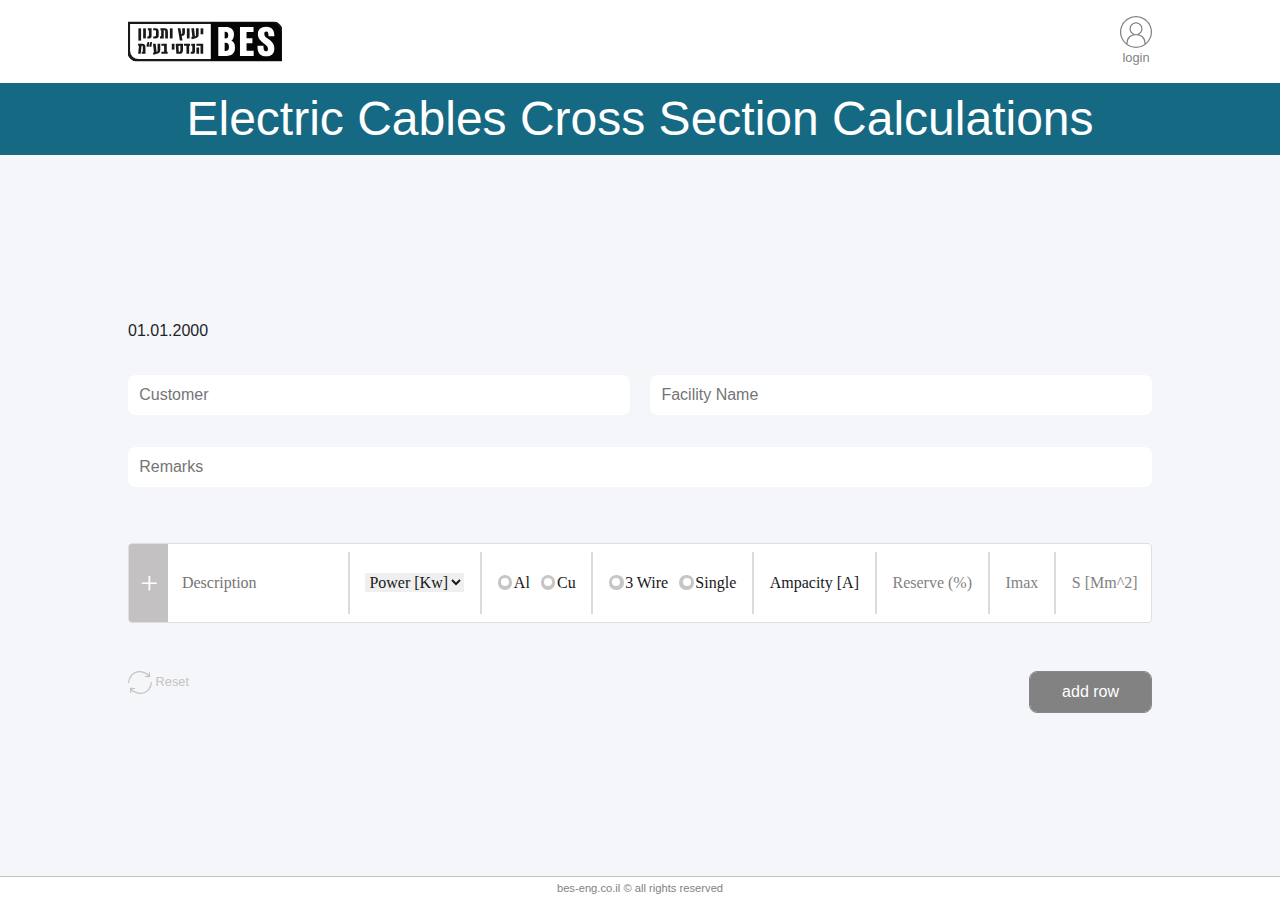
==== index.html @ 832e6a64 "Add files via upload" ====
<!DOCTYPE html>

<html xmlns="http://www.w3.org/1999/xhtml">
<head>
    <title>title</title>
    <script type="text/javascript" src="scripts/calculator.js"></script>
    <script type="text/javascript" src="scripts/overlay.js"></script>
    <link rel="stylesheet" href="css/bootstrap.css"/>
    <link rel="stylesheet" href="css/theme_c.css"/>
    <link rel="stylesheet" href="css/calculator_c.css"/>
    <link rel="stylesheet" href="css/overlay_c.css"/>
</head>
<body>
    <div class="vwprt-hght-frm stck-cntnt-vrtcly">
        <div id="dv_hdr" class="cntrl-avn push-cntnt-apart" style="--drctn: row;">
            <img id="im_logo" src="assets/icons/logo.svg"/>
            <div id="dv_opn_lgn" onclick="openLgn();" class="stck-cntnt-vrtcly">
                <img src="assets/icons/login.svg"/>
                <span>login</span>
            </div>
        </div>
        <div id="dv_ttl">Electric Cables Cross Section Calculations</div>
        <div data-grow="grdy" class="bg-frm-1 align-cntnt-cntr">
            <form class="cntrl-avn">
                <span id="sp_date">01.01.2000</span>
                <div class="push-cntnt-apart" style="--drctn: row;">
                    <input id="Text1" type="text" placeholder="Customer" class="shrt-txt-box txt-box-prfl" />
                    <input id="Text2" type="text" placeholder="Facility Name" class="shrt-txt-box txt-box-prfl" />
                </div>
                <input id="Text3" type="text" placeholder="Remarks" class="long-txt-box txt-box-prfl" />
                <ul id="ul_calc_inpt" class="list-group list-group-horizontal">
                    <!--generate row-->
                    <li id="li_gnrt_row" class="list-group-item align-cntnt-cntr txt-prfl-1">
                        <span>+</span>
                    </li>
                    <!--description-->
                    <li data-grow="grdy" class="list-group-item align-cntnt-cntr txt-prfl-1">
                        <textarea id="TextArea1" cols="15" rows="1" placeholder="Description" class="txt-area-prfl color-1"></textarea>
                    </li>
                    <li class="list-group-item align-cntnt-cntr txt-prfl-1"><div class="vrtcl-sprtr-prfl"></div></li>
                    <!--power-->
                    <li data-grow="grdy" class="list-group-item align-cntnt-cntr txt-prfl-1">
                        <select id="Select1" class="slct-prfl color-1">
                            <option>Power [Kw]</option>
                            <option>15</option>
                        </select>
                    </li>
                    <li class="list-group-item align-cntnt-cntr txt-prfl-1"><div class="vrtcl-sprtr-prfl"></div></li>
                    <!--cable-->
                    <li id="li_cbl" data-grow="grdy" class="list-group-item align-cntnt-cntr txt-prfl-1">                        
                        <!--the purpose of the span container is to prevent from the radio tag to expand to the full width of its li ancestor tag due to its 'display:flex' definition-->
                        <span data-role="rd_btn" class="cntr-inpt-txt">
                            <input id="Radio1" type="radio" name="cbl_grp" class="rdio-prfl" /><label data-role="rd_lbl">Al</label>
                        </span>
                        <span data-role="rd_btn" class="cntr-inpt-txt">
                            <input id="Radio2" type="radio" name="cbl_grp" class="rdio-prfl" /><label data-role="rd_lbl">Cu</label>
                        </span>
                    </li>
                    <li class="list-group-item align-cntnt-cntr txt-prfl-1"><div class="vrtcl-sprtr-prfl"></div></li>
                    <!--wire-->
                    <li id="li_wire" data-grow="grdy" class="list-group-item align-cntnt-cntr txt-prfl-1">
                        <span data-role="rd_btn" class="cntr-inpt-txt">
                            <input id="Radio3" type="radio" name="wr_grp" class="rdio-prfl" /><label data-role="rd_lbl">3 Wire</label>
                        </span>
                        <span data-role="rd_btn" class="cntr-inpt-txt">
                            <input id="Radio4" type="radio" name="wr_grp" class="rdio-prfl" /><label data-role="rd_lbl">Single</label>
                        </span>
                    </li>
                    <li class="list-group-item align-cntnt-cntr txt-prfl-1"><div class="vrtcl-sprtr-prfl"></div></li>
                    <!--ampacity-->
                    <li data-grow="grdy" class="list-group-item color-1 align-cntnt-cntr txt-prfl-1">Ampacity [A]</li>
                    <li class="list-group-item align-cntnt-cntr txt-prfl-1"><div class="vrtcl-sprtr-prfl"></div></li>
                    <!--reserve-->
                    <li data-grow="grdy" class="list-group-item color-2 align-cntnt-cntr txt-prfl-1">Reserve (%)</li>
                    <li class="list-group-item align-cntnt-cntr txt-prfl-1"><div class="vrtcl-sprtr-prfl"></div></li>
                    <!--imax-->
                    <li data-grow="grdy" class="list-group-item color-2 align-cntnt-cntr txt-prfl-1">Imax</li>
                    <li class="list-group-item align-cntnt-cntr txt-prfl-1"><div class="vrtcl-sprtr-prfl"></div></li>               
                    <!--mm2-->
                    <li data-grow="grdy" class="list-group-item color-2 align-cntnt-cntr txt-prfl-1">S [mm^2]</li>
                </ul>
                <div class="push-cntnt-apart" style="--drctn: row;">
                    <div id="dv_rst" onclick="rstCalc();">
                        <img src="assets/icons/reset.svg"/>
                        <span>Reset</span>
                    </div>
                    <input id="btn_sbmt" type="submit" value="add row" onclick="return gnrtRow();" />
                </div>
            </form>
        </div>
        <div id="dv_ftr">bes-eng.co.il &copy; all rights reserved</div>
    </div>
    <div id="dv_ovrly" class="align-cntnt-cntr">
        <div id="dv_ovrly_cntnt">
            <span id="sp_cls_ovrly" onclick="clsLgn()">&times;</span>
            <form>
                <table id="tbl_id_data">
                    <tr>
                        <td id="lgn_inpt" class="id-opt">
                            <div class="stck-cntnt-vrtcly">
                                <div class="title">
                                    <span>welcome back, please</span>
                                    <span>Login</span>
                                </div>
                                <div data-grow="grdy" class="push-cntnt-apart" style="--drctn: column;">
                                    <div>
                                        <input id="Text4" type="text" placeholder="email" class="txt-box-prfl-ovrly" style="--color: white;" />
                                        <input id="Text5" type="text" placeholder="password" class="txt-box-prfl-ovrly" style="--color: white;" />
                                        <table id="tbl_lgn_optns">
                                            <tr>
                                                <td>                                                
                                                    <!--the purpose of the span container is to prevent from the checkbox tag to expand to the full width of its td ancestor tag due to its 'display:flex' definition-->
                                                    <span class="cntr-inpt-txt">
                                                        <input id="Checkbox1" type="checkbox" class="chckbx-prfl"/>
                                                        <label data-role="cb_lbl">keep me logged in</label>
                                                    </span>
                                                </td>
                                                <td>
                                                    <a id="a_rst_psswrd" href="javascript:void(0)" class="anchr-prfl" onclick="return rstPsswrd();" style="--color: white; --dcrtn:underline;">reset password</a>
                                                </td>
                                            </tr>
                                        </table>
                                    </div>
                                    <div>
                                        <button id="btn_lgn" class="btn-prfl-ovrly" onclick="return login();" style="--color: white;">log me in</button>
                                    </div>
                                </div>
                            </div>
                        </td>
                        <td id="sign_inpt" class="id-opt">
                            <div class="stck-cntnt-vrtcly">
                                <div class="title">
                                    <span>in order to save your calculation, please</span>
                                    <span>Sign Up</span>
                                </div>
                                <div data-grow="grdy" class="push-cntnt-apart" style="--drctn: column;">
                                    <div>
                                        <input id="Text6" type="text" placeholder="your email" class="txt-box-prfl-ovrly" style="--color: #156982;" />
                                        <input id="Text7" type="text" placeholder="create username" class="txt-box-prfl-ovrly" style="--color: #156982;" />
                                        <input id="Text8" type="text" placeholder="create password" class="txt-box-prfl-ovrly" style="--color: #156982;" />
                                    </div>
                                    <div>
                                        <button id="btn_sgn" class="btn-prfl-ovrly" onclick="return signin();" style="--color: #156982;">sign me in</button>
                                    </div>
                                </div>                            
                            </div>
                        </td>
                    </tr>
                </table>
            </form>
        </div>
    </div>
</body>
</html>
---- css/theme_c.css ----
﻿@font-face {
    font-family: 'OpenSans-Regular';
    src: url('../Assets/Fonts/OpenSans-Regular.ttf');
}

@font-face {
    font-family: 'OpenSans-Light';
    src: url('../Assets/Fonts/OpenSans-Light.ttf');
}

@font-face {
    font-family: 'OpenSans-Condensed-Light';
    src: url('../Assets/Fonts/OpenSans-Condensed-Light.ttf');
}

.align-cntnt-cntr {
    display: flex;
    align-items: center;
    justify-items: center;
    justify-content: center;
}

/*.align-cntnt-sidewys {
    display: flex;
    justify-content: space-between;
}*/

.push-cntnt-apart {
    display: flex;
    flex-direction: var(--drctn);
    justify-content: space-between;
}

/*[data-algn="push_aprt_hrzntly"] {
    .push-cntnt-apart(row);
}*/

/*[data-algn="push_aprt_vrtcly"] {
    .push-cntnt-apart(column);
}*/

[data-grow="grdy"] {
    flex-grow: 1;
}

.stck-cntnt-hrzntly {
    display: flex;
    flex-direction: row;
    /*& > [data-grow="grdy"] {
        flex-grow: 1;
    }*/
}

.stck-cntnt-vrtcly {
    display: flex;
    flex-direction: column;
    /*& > [data-grow="grdy"] {
        flex-grow: 1;
    }*/
}

.cntr-inpt-txt {
    display: flex;
    align-items: center;
    /*position: relative;*/
    /*-webkit-user-select: none;
    -moz-user-select: none;
    -ms-user-select: none;
    user-select: none;*/
}

.cntr-inpt-txt > input 
{
    flex: none;
}

.cntr-inpt-txt label {
    flex: none;
}

[data-role="rd_lbl"], [data-role="cb_lbl"] {
    margin: 0 0 0 0.1rem;
}

[data-role="rd_btn"]:not(:first-of-type) {
    margin-left: 0.7rem;
}
---- css/calculator_c.css ----
﻿/*@import "theme_c.css";*/

html, body {
    height: 100%;
    /*min-height: 100%;*/
    margin: 0;
}

.color-1 {
    color: #181818;
}

.color-2 {
    color: #828282;
}

.txt-prfl-1 {
    letter-spacing: 0;
    text-transform: capitalize;
}

.txt-box-prfl {
    border: none;
    outline: none;
    border-radius: 0.5rem;
    height: 2.5rem;
    padding-left: 0.7rem;
}

.txt-area-prfl {
    resize: none;
    border: none;
    outline: none;
    padding: 0;
}

.slct-prfl {
    border: none;
    outline: none;
}

.btn-prfl {
    background-color: transparent;
    border: none;
    outline: none;
}

.btn-prfl:focus {
    outline: none;
}

.anchr-prfl:hover {
    text-decoration: none;
    color: inherit;
}

.rdio-prfl {
    display: flex;
    justify-content: center;
    align-items: center;
    -webkit-appearance: none;
    -moz-appearance: none;
    appearance: none;
    outline: none;
    height: 0.9rem;
    width: 0.9rem;
    background-color: #C6C6C6;
    border-radius: 50%;
    cursor: pointer;
    /*font-size: 1.8rem;*/

}

/*.rdio-prfl::before {
    content: "\2022";
    color: white;
}*/

.rdio-prfl::before {
    content: "";
    height: 0.5rem;
    width: 0.5rem;
    background-color: white;
    border-radius: 50%;
}

.rdio-prfl:checked {
    background-color: #156982;
}



/*.rd-grp-spcng span {
    margin-left: 0.1rem;
}

.rd-grp-spcng span:not(:last-of-type) {
    margin-right: 0.7rem;
}*/


.vwprt-hght-frm {
    /*.stck-cntnt-vrtcly;*/
    min-height: 100%;
}

.cntrl-avn {
    width: 80%;
    margin: 0 auto;
}

/*#dv_hdr {
    .cntrl-avn;
    .push-cntnt-apart(row);
}*/

#im_logo {
    width: 15%;
}

#dv_opn_lgn {
    /*.stck-cntnt-vrtcly;*/
    color: #828282;
    text-align: center;
    padding: 1rem 0;
    font-size: 0.8rem;
    cursor: pointer;
}

#dv_opn_lgn img {
    width: 2rem;
}

#dv_ttl {
    background-color: #156982;
    color: white;
    font-size: 3rem;
    text-align: center;
    font-weight: 100;
}

.bg-frm-1 {
    /*.align-cntnt-cntr;*/
    background-color: #F5F6FA;
    padding: 3rem 0;
}

#sp_date {
    display: inline-block;
    margin-bottom: 2rem;
}

.shrt-txt-box {
    /*.txt-box-prfl;*/
    width: 49%;
}

.long-txt-box {
    /*.txt-box-prfl;*/
    width: 100%;
    margin: 2rem 0 3.5rem 0;
}

.vrtcl-sprtr-prfl {
    height: 100%;
    border-left: 2px solid #DBDBDB;
    z-index: 1;
}

#ul_calc_inpt {
    background: #FFFFFF 0% 0% no-repeat padding-box;
    font-family: OpenSans-Regular;
    height: 5rem;
    margin-bottom: 3rem;
    padding: 0;
}

#ul_calc_inpt li {
    /*.align-cntnt-cntr;
    .txt-prfl-1;*/
    padding: 0.5rem 0.2rem;
}

#ul_calc_inpt li:not(:first-child) {
    border-left: none;
}

#ul_calc_inpt li:not(:last-child) {
    border-right: none;
}

#li_gnrt_row {
    background: #C3C1C1 0% 0% no-repeat padding-box;
}

#li_gnrt_row span {
    color: #FFFFFF;
    font-family: OpenSans-Condensed-Light;
    font-size: 2rem;
    padding: 0 0.5rem;
}


#li_cbl {
    /*.rd-grp-spcng;*/
    color: #181818;
}

#li_wire {
    /*.rd-grp-spcng;*/
    color: #181818;
}

#dv_rst {
    /*.btn-prfl;*/
    color: #C5C3C3;
    font-size: 0.8rem;
    padding: 0;
    cursor: pointer;
}

#dv_rst img {
    width: 1.5rem;
}


#btn_sbmt {
    background: #828282 0% 0% no-repeat padding-box;
    border: 0.05rem solid #888787;
    color: white;
    opacity: 1;
    padding: 0.5rem 2rem;
    border-radius: 0.5rem;
}

#dv_ftr {
    color: #828282;
    text-align: center;
    font-size: 0.7rem;
    padding: 0.2rem 0;
    border-top: 0.1rem solid #C3C1C1;
}
---- css/overlay_c.css ----
﻿/*@import "theme_c.css";*/


/*label {
    margin: 0;
}*/

.txt-box-prfl-ovrly {
    background-color: transparent;
    border: 1px solid var(--color);
    outline: none;
    border-radius: 0.2rem;
    width: 17rem;
    height: 2.2rem;
    padding-left: 0.7rem;
}

.txt-box-prfl-ovrly::placeholder { /* Chrome, Firefox, Opera, Safari 10.1+ */
    color: var(--color);
    opacity: 1; /* Firefox */
}


.btn-prfl-ovrly {
    background-color: transparent;
    border: 1px solid var(--color);
    color: var(--color);
    outline: none;
    border-radius: 0.2rem;
    padding: 0.3rem 1rem;

}


.btn-prfl-ovrly:focus {
    outline: none;
}


.chckbx-prfl {
    display: flex;
    justify-content: center;
    align-items: center;
    -webkit-appearance: none;
    -moz-appearance: none;
    appearance: none;
    outline: none;
    height: 1rem;
    width: 1rem;
    border: 1px solid white;
    background-color: transparent;
    cursor: pointer;
    font-size: 1rem;


}

.chckbx-prfl:checked::before {
    content: "\0413";
    color: white;
    transform: rotate(-135deg);
}


.anchr-prfl {
    color: var(--color);
}

.anchr-prfl:hover {
    text-decoration: var(--dcrtn);
}


#btn_lgn {
    /*.btn-prfl-ovrly(white);*/
    margin-top: 1.5rem;
}

#btn_sgn {
    /*.btn-prfl-ovrly(#156982);*/
    margin-top: 1.5rem;
}

#dv_ovrly {
    /*align-items: center;
    justify-content: center;*/
    /*.align-cntnt-cntr;*/
    position: fixed; /* Sit on top of the page content */
    display: none; /* Hidden by default */
    width: 100%; /* Full width (cover the whole page) */
    height: 100%; /* Full height (cover the whole page) */
    top: 0;
    left: 0;
    right: 0;
    bottom: 0;
    background-color: rgba(0,0,0,0.5); /* Black background with opacity */
    z-index: 2; /* Specify a stack order in case you're using a different order for other elements */
}

.title {
    margin-bottom: 2rem;
    
}

.title span {
    display: block;
    white-space: nowrap;
}

.title span:first-of-type {
    font-size: 0.8rem;
}

.title span:last-of-type {
    font-size: 2.7rem;
    font-weight: 200;
    line-height: 2.7rem;
}

#dv_ovrly_cntnt {
    position: relative;
}

#tbl_id_data {
    height: 100%;
}

.id-opt {
    height: 100%;
    text-align: center;
    padding: 2.3rem 1rem;
    
}

.id-opt > div {
    height: 100%;
}

.id-opt input[type="text"] {
    display: block;
    margin-bottom: 1rem;
}

#lgn_inpt {
    background-color: #156982;
    color: white;
    /*input [type="text"]

{
    .txt-box-prfl-2(white);
}*/

}


#sign_inpt {
    background-color: white;
    color: #156982;
    /*input [type="text"]

{
    .txt-box-prfl-2(#156982);
}*/

}

#sp_cls_ovrly {
    position: absolute;
    top: 0.3rem;
    right: 0.5rem;
    font-size: 1.5rem;
    line-height: 1.5rem;
    cursor: pointer;
}

#a_rst_psswrd {
    /*.anchr-prfl(@color:white,@dcrtn:underline);*/
    text-decoration: underline;
}

#tbl_lgn_optns {
    width: 100%;
    font-size: 0.8rem;
    /*td{
        vertical-align:middle;
    }*/
}

#tbl_lgn_optns td:first-of-type {
    text-align: left;
}

#tbl_lgn_optns td:last-of-type {
    text-align: right;
}
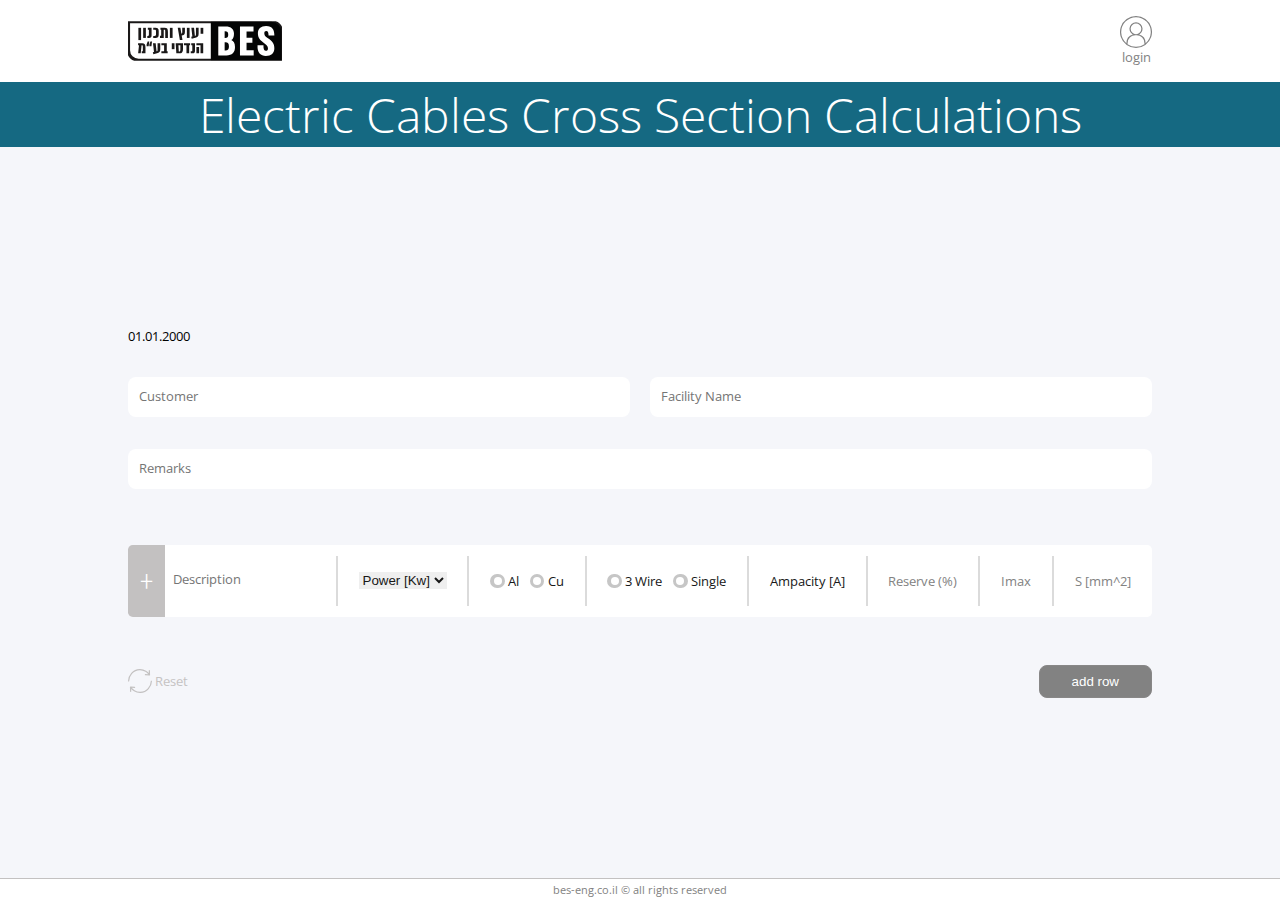
==== commit 48e5db0c: "Add files via upload" ====
--- a/index.html
+++ b/index.html
@@ -3,9 +3,9 @@
 <html xmlns="http://www.w3.org/1999/xhtml">
 <head>
     <title>title</title>
+    <script type="text/javascript" src="scripts/jquery-3.4.1.js"></script>
     <script type="text/javascript" src="scripts/calculator.js"></script>
     <script type="text/javascript" src="scripts/overlay.js"></script>
-    <link rel="stylesheet" href="css/bootstrap.css"/>
     <link rel="stylesheet" href="css/theme_c.css"/>
     <link rel="stylesheet" href="css/calculator_c.css"/>
     <link rel="stylesheet" href="css/overlay_c.css"/>
@@ -21,70 +21,95 @@
         </div>
         <div id="dv_ttl">Electric Cables Cross Section Calculations</div>
         <div data-grow="grdy" class="bg-frm-1 align-cntnt-cntr">
-            <form class="cntrl-avn">
+            <form id="frm_calc" class="cntrl-avn">
                 <span id="sp_date">01.01.2000</span>
                 <div class="push-cntnt-apart" style="--drctn: row;">
                     <input id="Text1" type="text" placeholder="Customer" class="shrt-txt-box txt-box-prfl" />
                     <input id="Text2" type="text" placeholder="Facility Name" class="shrt-txt-box txt-box-prfl" />
                 </div>
                 <input id="Text3" type="text" placeholder="Remarks" class="long-txt-box txt-box-prfl" />
-                <ul id="ul_calc_inpt" class="list-group list-group-horizontal">
+                <div id="dv_calc_inpt" class="stck-cntnt-hrzntly">
                     <!--generate row-->
-                    <li id="li_gnrt_row" class="list-group-item align-cntnt-cntr txt-prfl-1">
-                        <span>+</span>
-                    </li>
+                    <div id="dv_gnrt_row" class="align-cntnt-cntr">+</div>
                     <!--description-->
-                    <li data-grow="grdy" class="list-group-item align-cntnt-cntr txt-prfl-1">
-                        <textarea id="TextArea1" cols="15" rows="1" placeholder="Description" class="txt-area-prfl color-1"></textarea>
-                    </li>
-                    <li class="list-group-item align-cntnt-cntr txt-prfl-1"><div class="vrtcl-sprtr-prfl"></div></li>
+                    <div data-grow="grdy" class="align-cntnt-vrtcly-cntr">
+                        <textarea id="ta_dscrptn" cols="15" rows="1" placeholder="Description" class="txt-area-prfl color-1"></textarea>
+                    </div>
+                    <div class="align-cntnt-cntr"><span class="vrtcl-sprtr-prfl"></span></div>
                     <!--power-->
-                    <li data-grow="grdy" class="list-group-item align-cntnt-cntr txt-prfl-1">
-                        <select id="Select1" class="slct-prfl color-1">
-                            <option>Power [Kw]</option>
-                            <option>15</option>
+                    <div data-grow="grdy" class="align-cntnt-cntr">
+                        <select id="se_pwr" class="slct-prfl color-1">
+                            <option value="Power [Kw]">Power [Kw]</option>
+                            <option value="15">15</option>
                         </select>
-                    </li>
-                    <li class="list-group-item align-cntnt-cntr txt-prfl-1"><div class="vrtcl-sprtr-prfl"></div></li>
+                    </div>
+                    <div class="align-cntnt-cntr"><span class="vrtcl-sprtr-prfl"></span></div>
                     <!--cable-->
-                    <li id="li_cbl" data-grow="grdy" class="list-group-item align-cntnt-cntr txt-prfl-1">                        
+                    <div id="dv_cbl" data-grow="grdy" class="align-cntnt-cntr hrzntl-rd-grp" style="--mrgn: 0.7rem;">                        
                         <!--the purpose of the span container is to prevent from the radio tag to expand to the full width of its li ancestor tag due to its 'display:flex' definition-->
                         <span data-role="rd_btn" class="cntr-inpt-txt">
-                            <input id="Radio1" type="radio" name="cbl_grp" class="rdio-prfl" /><label data-role="rd_lbl">Al</label>
+                            <input id="Radio1" type="radio" name="cbl_grp" value="Al" class="rdio-prfl" /><label data-role="info_lbl">Al</label>
                         </span>
                         <span data-role="rd_btn" class="cntr-inpt-txt">
-                            <input id="Radio2" type="radio" name="cbl_grp" class="rdio-prfl" /><label data-role="rd_lbl">Cu</label>
+                            <input id="Radio2" type="radio" name="cbl_grp" value="Cu" class="rdio-prfl" /><label data-role="info_lbl">Cu</label>
                         </span>
-                    </li>
-                    <li class="list-group-item align-cntnt-cntr txt-prfl-1"><div class="vrtcl-sprtr-prfl"></div></li>
+                    </div>
+                    <div class="align-cntnt-cntr"><span class="vrtcl-sprtr-prfl"></span></div>
                     <!--wire-->
-                    <li id="li_wire" data-grow="grdy" class="list-group-item align-cntnt-cntr txt-prfl-1">
+                    <div id="dv_wire" data-grow="grdy" class="align-cntnt-cntr hrzntl-rd-grp" style="--mrgn: 0.7rem;">
                         <span data-role="rd_btn" class="cntr-inpt-txt">
-                            <input id="Radio3" type="radio" name="wr_grp" class="rdio-prfl" /><label data-role="rd_lbl">3 Wire</label>
+                            <input id="Radio3" type="radio" name="wr_grp" value="3 Wire" class="rdio-prfl" /><label data-role="info_lbl">3 Wire</label>
                         </span>
                         <span data-role="rd_btn" class="cntr-inpt-txt">
-                            <input id="Radio4" type="radio" name="wr_grp" class="rdio-prfl" /><label data-role="rd_lbl">Single</label>
+                            <input id="Radio4" type="radio" name="wr_grp" value="Single" class="rdio-prfl" /><label data-role="info_lbl">Single</label>
                         </span>
-                    </li>
-                    <li class="list-group-item align-cntnt-cntr txt-prfl-1"><div class="vrtcl-sprtr-prfl"></div></li>
+                    </div>
+                    <div class="align-cntnt-cntr"><span class="vrtcl-sprtr-prfl"></span></div>
                     <!--ampacity-->
-                    <li data-grow="grdy" class="list-group-item color-1 align-cntnt-cntr txt-prfl-1">Ampacity [A]</li>
-                    <li class="list-group-item align-cntnt-cntr txt-prfl-1"><div class="vrtcl-sprtr-prfl"></div></li>
+                    <div data-grow="grdy" class="color-1 align-cntnt-cntr">Ampacity [A]</div>
+                    <div class="align-cntnt-cntr"><span class="vrtcl-sprtr-prfl"></span></div>
                     <!--reserve-->
-                    <li data-grow="grdy" class="list-group-item color-2 align-cntnt-cntr txt-prfl-1">Reserve (%)</li>
-                    <li class="list-group-item align-cntnt-cntr txt-prfl-1"><div class="vrtcl-sprtr-prfl"></div></li>
+                    <div data-grow="grdy" class="color-2 align-cntnt-cntr">Reserve (%)</div>
+                    <div class="align-cntnt-cntr"><span class="vrtcl-sprtr-prfl"></span></div>
                     <!--imax-->
-                    <li data-grow="grdy" class="list-group-item color-2 align-cntnt-cntr txt-prfl-1">Imax</li>
-                    <li class="list-group-item align-cntnt-cntr txt-prfl-1"><div class="vrtcl-sprtr-prfl"></div></li>               
+                    <div data-grow="grdy" class="color-2 align-cntnt-cntr">Imax</div>
+                    <div class="align-cntnt-cntr"><span class="vrtcl-sprtr-prfl"></span></div>
                     <!--mm2-->
-                    <li data-grow="grdy" class="list-group-item color-2 align-cntnt-cntr txt-prfl-1">S [mm^2]</li>
-                </ul>
+                    <div data-grow="grdy" class="color-2 align-cntnt-cntr">S [mm^2]</div>
+                </div>
                 <div class="push-cntnt-apart" style="--drctn: row;">
-                    <div id="dv_rst" onclick="rstCalc();">
+                    <div id="dv_rst" class="align-cntnt-cntr" onclick="rstCalc();">
                         <img src="assets/icons/reset.svg"/>
-                        <span>Reset</span>
+                        <span data-role="info_lbl">Reset</span>
                     </div>
                     <input id="btn_sbmt" type="submit" value="add row" onclick="return gnrtRow();" />
+                </div>
+                <table id="tbl_new_rows" border="0">
+                    <thead>
+                        <tr>
+                            <td></td>
+                            <td>Description</td>
+                            <td></td>
+                            <td>Power [Kw]</td>
+                            <td></td>
+                            <td>Al / Cu</td>
+                            <td></td>
+                            <td>3 Wire / Single</td>
+                            <td></td>
+                            <td>Ampacity [A]</td>
+                            <td></td>
+                            <td>Reserve (%)</td>
+                            <td></td>
+                            <td>Imax</td>
+                            <td></td>
+                            <td>S [mm^2]</td>
+                            <td></td>
+                        </tr>
+                    </thead>
+                    <tbody></tbody>
+                </table>
+                <div class="align-cntnt-rght">
+                    <input id="btn_calc" type="submit" value="calculate" onclick="return calc();" />
                 </div>
             </form>
         </div>
@@ -111,8 +136,8 @@
                                                 <td>                                                
                                                     <!--the purpose of the span container is to prevent from the checkbox tag to expand to the full width of its td ancestor tag due to its 'display:flex' definition-->
                                                     <span class="cntr-inpt-txt">
-                                                        <input id="Checkbox1" type="checkbox" class="chckbx-prfl"/>
-                                                        <label data-role="cb_lbl">keep me logged in</label>
+                                                        <input id="cb_lgn" type="checkbox" class="chckbx-prfl"/>
+                                                        <label data-role="info_lbl">keep me logged in</label>
                                                     </span>
                                                 </td>
                                                 <td>
--- a/css/theme_c.css
+++ b/css/theme_c.css
@@ -1,43 +1,85 @@
 ﻿@font-face {
     font-family: 'OpenSans-Regular';
-    src: url('../Assets/Fonts/OpenSans-Regular.ttf');
+    src: url('../assets/fonts/OpenSans-Regular.ttf');
 }
 
 @font-face {
     font-family: 'OpenSans-Light';
-    src: url('../Assets/Fonts/OpenSans-Light.ttf');
+    src: url('../assets/fonts/OpenSans-Light.ttf');
 }
 
 @font-face {
     font-family: 'OpenSans-Condensed-Light';
-    src: url('../Assets/Fonts/OpenSans-Condensed-Light.ttf');
+    src: url('../assets/fonts/OpenSans-Condensed-Light.ttf');
+}
+
+html, body {
+    height: 100%;
+    margin: 0;
+    font-family: OpenSans-Regular;
+}
+
+* {
+    box-sizing: border-box;
+}
+
+input[type="radio"], input[type="checkbox"] {
+    margin: 0;
+}
+
+.anchr-prfl {
+    color: var(--color);
+    text-decoration: var(--dcrtn);
+}
+
+.anchr-prfl:hover {
+    color: var(--color);
+    text-decoration: var(--dcrtn);
+}
+
+::-webkit-input-placeholder { /* Chrome/Opera/Safari */
+    font-family: OpenSans-Regular;
+}
+
+::-moz-placeholder { /* Firefox 19+ */
+    font-family: OpenSans-Regular;
+}
+
+:-moz-placeholder { /* Firefox 18- */
+    font-family: OpenSans-Regular;
+}
+
+:-ms-input-placeholder { /* IE 10+ */
+    font-family: OpenSans-Regular;
+}
+
+.align-cntnt-vrtcly-cntr {
+    display: flex;
+    align-items: center;
+}
+
+.align-cntnt-hrzntly-cntr {
+    display: flex;
+    justify-content: center;
+}
+
+.align-cntnt-rght {
+    display: flex;
+    justify-content:right;
 }
 
 .align-cntnt-cntr {
     display: flex;
     align-items: center;
-    justify-items: center;
+    /*justify-items: center;*/
     justify-content: center;
 }
-
-/*.align-cntnt-sidewys {
-    display: flex;
-    justify-content: space-between;
-}*/
 
 .push-cntnt-apart {
     display: flex;
     flex-direction: var(--drctn);
     justify-content: space-between;
 }
-
-/*[data-algn="push_aprt_hrzntly"] {
-    .push-cntnt-apart(row);
-}*/
-
-/*[data-algn="push_aprt_vrtcly"] {
-    .push-cntnt-apart(column);
-}*/
 
 [data-grow="grdy"] {
     flex-grow: 1;
@@ -46,17 +88,11 @@
 .stck-cntnt-hrzntly {
     display: flex;
     flex-direction: row;
-    /*& > [data-grow="grdy"] {
-        flex-grow: 1;
-    }*/
 }
 
 .stck-cntnt-vrtcly {
     display: flex;
     flex-direction: column;
-    /*& > [data-grow="grdy"] {
-        flex-grow: 1;
-    }*/
 }
 
 .cntr-inpt-txt {
@@ -78,10 +114,18 @@
     flex: none;
 }
 
-[data-role="rd_lbl"], [data-role="cb_lbl"] {
+/*[data-role="rd_lbl"], [data-role="cb_lbl"] {
     margin: 0 0 0 0.1rem;
+}*/
+
+[data-role="info_lbl"] {
+    margin-left: 0.2rem;
 }
 
-[data-role="rd_btn"]:not(:first-of-type) {
+/*[data-role="rd_btn"]:not(:first-of-type) {
     margin-left: 0.7rem;
+}*/
+
+.hrzntl-rd-grp > [data-role="rd_btn"]:not(:first-of-type) {
+    margin-left: var(--mrgn);
 }
--- a/css/calculator_c.css
+++ b/css/calculator_c.css
@@ -1,22 +1,10 @@
-﻿/*@import "theme_c.css";*/
-
-html, body {
-    height: 100%;
-    /*min-height: 100%;*/
-    margin: 0;
-}
-
+﻿
 .color-1 {
     color: #181818;
 }
 
 .color-2 {
     color: #828282;
-}
-
-.txt-prfl-1 {
-    letter-spacing: 0;
-    text-transform: capitalize;
 }
 
 .txt-box-prfl {
@@ -31,6 +19,7 @@
     resize: none;
     border: none;
     outline: none;
+    overflow: hidden; 
     padding: 0;
 }
 
@@ -49,10 +38,15 @@
     outline: none;
 }
 
+/*.anchr-prfl {
+    text-decoration: none;
+    color: inherit;
+}
+
 .anchr-prfl:hover {
     text-decoration: none;
     color: inherit;
-}
+}*/
 
 .rdio-prfl {
     display: flex;
@@ -67,8 +61,6 @@
     background-color: #C6C6C6;
     border-radius: 50%;
     cursor: pointer;
-    /*font-size: 1.8rem;*/
-
 }
 
 /*.rdio-prfl::before {
@@ -88,19 +80,7 @@
     background-color: #156982;
 }
 
-
-
-/*.rd-grp-spcng span {
-    margin-left: 0.1rem;
-}
-
-.rd-grp-spcng span:not(:last-of-type) {
-    margin-right: 0.7rem;
-}*/
-
-
 .vwprt-hght-frm {
-    /*.stck-cntnt-vrtcly;*/
     min-height: 100%;
 }
 
@@ -109,17 +89,11 @@
     margin: 0 auto;
 }
 
-/*#dv_hdr {
-    .cntrl-avn;
-    .push-cntnt-apart(row);
-}*/
-
 #im_logo {
     width: 15%;
 }
 
 #dv_opn_lgn {
-    /*.stck-cntnt-vrtcly;*/
     color: #828282;
     text-align: center;
     padding: 1rem 0;
@@ -137,12 +111,37 @@
     font-size: 3rem;
     text-align: center;
     font-weight: 100;
+    font-family: OpenSans-Light;
 }
 
 .bg-frm-1 {
-    /*.align-cntnt-cntr;*/
     background-color: #F5F6FA;
     padding: 3rem 0;
+}
+
+#frm_calc {
+    font-size: 0.8rem;
+}
+
+
+#frm_calc ::-webkit-input-placeholder { /* Chrome/Opera/Safari */
+    font-size: 0.8rem;
+    line-height: 0.8rem;
+}
+
+#frm_calc ::-moz-placeholder { /* Firefox 19+ */
+    font-size: 0.8rem;
+    line-height: 0.8rem;
+}
+
+#frm_calc :-moz-placeholder { /* Firefox 18- */
+    font-size: 0.8rem;
+    line-height: 0.8rem;
+}
+
+#frm_calc :-ms-input-placeholder { /* IE 10+ */
+    font-size: 0.8rem;
+    line-height: 0.8rem;
 }
 
 #sp_date {
@@ -151,70 +150,72 @@
 }
 
 .shrt-txt-box {
-    /*.txt-box-prfl;*/
     width: 49%;
 }
 
 .long-txt-box {
-    /*.txt-box-prfl;*/
     width: 100%;
     margin: 2rem 0 3.5rem 0;
 }
 
 .vrtcl-sprtr-prfl {
-    height: 100%;
+    display:inline-block;
+    height: 70%;
     border-left: 2px solid #DBDBDB;
-    z-index: 1;
-}
-
-#ul_calc_inpt {
-    background: #FFFFFF 0% 0% no-repeat padding-box;
-    font-family: OpenSans-Regular;
-    height: 5rem;
+}
+
+
+#dv_calc_inpt {
+    height: 4.5rem;
     margin-bottom: 3rem;
+    /*font-size: 0.8rem;*/
     padding: 0;
 }
 
-#ul_calc_inpt li {
-    /*.align-cntnt-cntr;
-    .txt-prfl-1;*/
-    padding: 0.5rem 0.2rem;
-}
-
-#ul_calc_inpt li:not(:first-child) {
-    border-left: none;
-}
-
-#ul_calc_inpt li:not(:last-child) {
-    border-right: none;
-}
-
-#li_gnrt_row {
-    background: #C3C1C1 0% 0% no-repeat padding-box;
-}
-
-#li_gnrt_row span {
+#dv_calc_inpt > div:not(#dv_gnrt_row) {
+    background-color: white;
+}
+
+#dv_calc_inpt > div:first-child {
+    border-radius: 0.3rem 0 0 0.3rem;
+}
+
+#dv_calc_inpt > div:last-child {
+    border-radius: 0 0.3rem 0.3rem 0;
+}
+
+#dv_calc_inpt > div:nth-child(2) {
+    padding: 0 0 0 0.5rem;
+}
+
+#dv_gnrt_row {
+    background-color: #C3C1C1;
     color: #FFFFFF;
     font-family: OpenSans-Condensed-Light;
     font-size: 2rem;
-    padding: 0 0.5rem;
-}
-
-
-#li_cbl {
-    /*.rd-grp-spcng;*/
+    width:2.3rem;
+}
+
+#dv_cbl {
     color: #181818;
 }
 
-#li_wire {
-    /*.rd-grp-spcng;*/
+#dv_wire {
     color: #181818;
 }
 
+
+
+
+
+
+
+
+
+
 #dv_rst {
-    /*.btn-prfl;*/
     color: #C5C3C3;
-    font-size: 0.8rem;
+    /*font-size: 0.8rem;*/
     padding: 0;
     cursor: pointer;
 }
@@ -224,15 +225,118 @@
 }
 
 
-#btn_sbmt {
-    background: #828282 0% 0% no-repeat padding-box;
+#btn_sbmt,#btn_calc {
+    background-color: #828282;
     border: 0.05rem solid #888787;
+    outline:none;
     color: white;
     opacity: 1;
     padding: 0.5rem 2rem;
     border-radius: 0.5rem;
 }
 
+#btn_calc {
+    display:none;
+}
+
+/*#dv_new_rows_frm {
+    display: none;
+    width: 103%;
+}*/
+
+#tbl_new_rows {
+    display: none;
+    width: 103%;
+    border-collapse: collapse;
+    margin: 3rem 0 1rem 0;
+}
+
+#tbl_new_rows > thead td {
+    color: #828282;
+    padding-bottom:1rem;
+}
+
+/*#tbl_new_rows > tbody > tr:nth-child(n+1) {
+    height:4.5rem;
+}*/
+
+/*#tbl_new_rows > tbody > tr {
+    height: 4.5rem;
+}*/
+
+#tbl_new_rows > tbody > tr > td {
+    height: 4.5rem;
+    padding:0;
+    margin:0;
+}
+
+#tbl_new_rows > thead > tr > td:nth-child(2),
+#tbl_new_rows > tbody > tr > td:nth-child(2) {
+    width: 25%;
+}
+
+#tbl_new_rows > thead > tr > td:last-child,
+#tbl_new_rows > tbody > tr > td:last-child {
+    width: 3%;
+}
+
+#tbl_new_rows > tbody > tr > td:not(:last-child) {
+    background-color:white;
+}
+
+#tbl_new_rows > tbody > tr > td:nth-last-child(1),
+#tbl_new_rows > tbody > tr > td:nth-last-child(2),
+#tbl_new_rows > tbody > tr > td:nth-last-child(4),
+#tbl_new_rows > tbody > tr > td:nth-last-child(6) {
+    color: #828282;
+}
+
+#tbl_new_rows > tbody > tr:not(:last-child) > td:not(:last-child) {
+    border-bottom: 2px solid #F5F6FA;
+}
+
+#tbl_new_rows > tbody > tr > td:first-child {
+    background-color: #156982;
+    width: 2.3rem;
+    color: white;
+    font-family: OpenSans-Condensed-Light;
+    font-size: 1.2rem;
+}
+
+#tbl_new_rows > thead > tr > td:nth-child(2),
+#tbl_new_rows > tbody > tr > td:nth-child(2) {
+    padding: 0 0 0 0.5rem;
+}
+
+#tbl_new_rows > thead > tr > td:not(:nth-child(2)),
+#tbl_new_rows > tbody > tr > td:not(:nth-child(2)) {
+    text-align: center;
+}
+
+#tbl_new_rows > tbody > tr:nth-child(1) > td:first-child {
+    border-radius: 0.3rem 0 0 0;
+}
+
+#tbl_new_rows > tbody > tr:last-child > td:first-child {
+    border-radius: 0 0 0 0.3rem;
+}
+
+#tbl_new_rows > tbody > tr:only-child > td:first-child {
+    border-radius: 0.3rem 0 0 0.3rem;
+}
+
+#tbl_new_rows > tbody > tr:nth-child(1) > td:nth-last-child(2) {
+    border-radius: 0 0.3rem 0 0;
+}
+
+#tbl_new_rows > tbody > tr:last-child > td:nth-last-child(2) {
+    border-radius: 0 0 0.3rem 0;
+}
+
+#tbl_new_rows > tbody > tr:only-child > td:nth-last-child(2) {
+    border-radius: 0 0.3rem 0.3rem 0;
+}
+
 #dv_ftr {
     color: #828282;
     text-align: center;
--- a/css/overlay_c.css
+++ b/css/overlay_c.css
@@ -1,10 +1,4 @@
-﻿/*@import "theme_c.css";*/
-
-
-/*label {
-    margin: 0;
-}*/
-
+﻿
 .txt-box-prfl-ovrly {
     background-color: transparent;
     border: 1px solid var(--color);
@@ -50,41 +44,34 @@
     border: 1px solid white;
     background-color: transparent;
     cursor: pointer;
-    font-size: 1rem;
+    /*font-size: 0.9rem;*/
 
 
 }
 
-.chckbx-prfl:checked::before {
+/*.chckbx-prfl:checked::after {
     content: "\0413";
     color: white;
     transform: rotate(-135deg);
+}*/
+
+.chckbx-prfl:checked::before {
+    content: "";
+    height: 0.5rem;
+    width: 0.2rem;
+    border-right: 2px solid white;
+    border-bottom: 2px solid white;
+    transform: rotate(44deg);
 }
 
 
-.anchr-prfl {
-    color: var(--color);
-}
 
-.anchr-prfl:hover {
-    text-decoration: var(--dcrtn);
+#btn_lgn, #btn_sgn {
+    margin-top: 1.5rem;
 }
 
 
-#btn_lgn {
-    /*.btn-prfl-ovrly(white);*/
-    margin-top: 1.5rem;
-}
-
-#btn_sgn {
-    /*.btn-prfl-ovrly(#156982);*/
-    margin-top: 1.5rem;
-}
-
 #dv_ovrly {
-    /*align-items: center;
-    justify-content: center;*/
-    /*.align-cntnt-cntr;*/
     position: fixed; /* Sit on top of the page content */
     display: none; /* Hidden by default */
     width: 100%; /* Full width (cover the whole page) */
@@ -123,6 +110,7 @@
 
 #tbl_id_data {
     height: 100%;
+    border-collapse:collapse;
 }
 
 .id-opt {
@@ -144,11 +132,7 @@
 #lgn_inpt {
     background-color: #156982;
     color: white;
-    /*input [type="text"]
 
-{
-    .txt-box-prfl-2(white);
-}*/
 
 }
 
@@ -156,11 +140,7 @@
 #sign_inpt {
     background-color: white;
     color: #156982;
-    /*input [type="text"]
 
-{
-    .txt-box-prfl-2(#156982);
-}*/
 
 }
 
@@ -174,16 +154,14 @@
 }
 
 #a_rst_psswrd {
-    /*.anchr-prfl(@color:white,@dcrtn:underline);*/
+    
     text-decoration: underline;
 }
 
 #tbl_lgn_optns {
     width: 100%;
     font-size: 0.8rem;
-    /*td{
-        vertical-align:middle;
-    }*/
+    
 }
 
 #tbl_lgn_optns td:first-of-type {
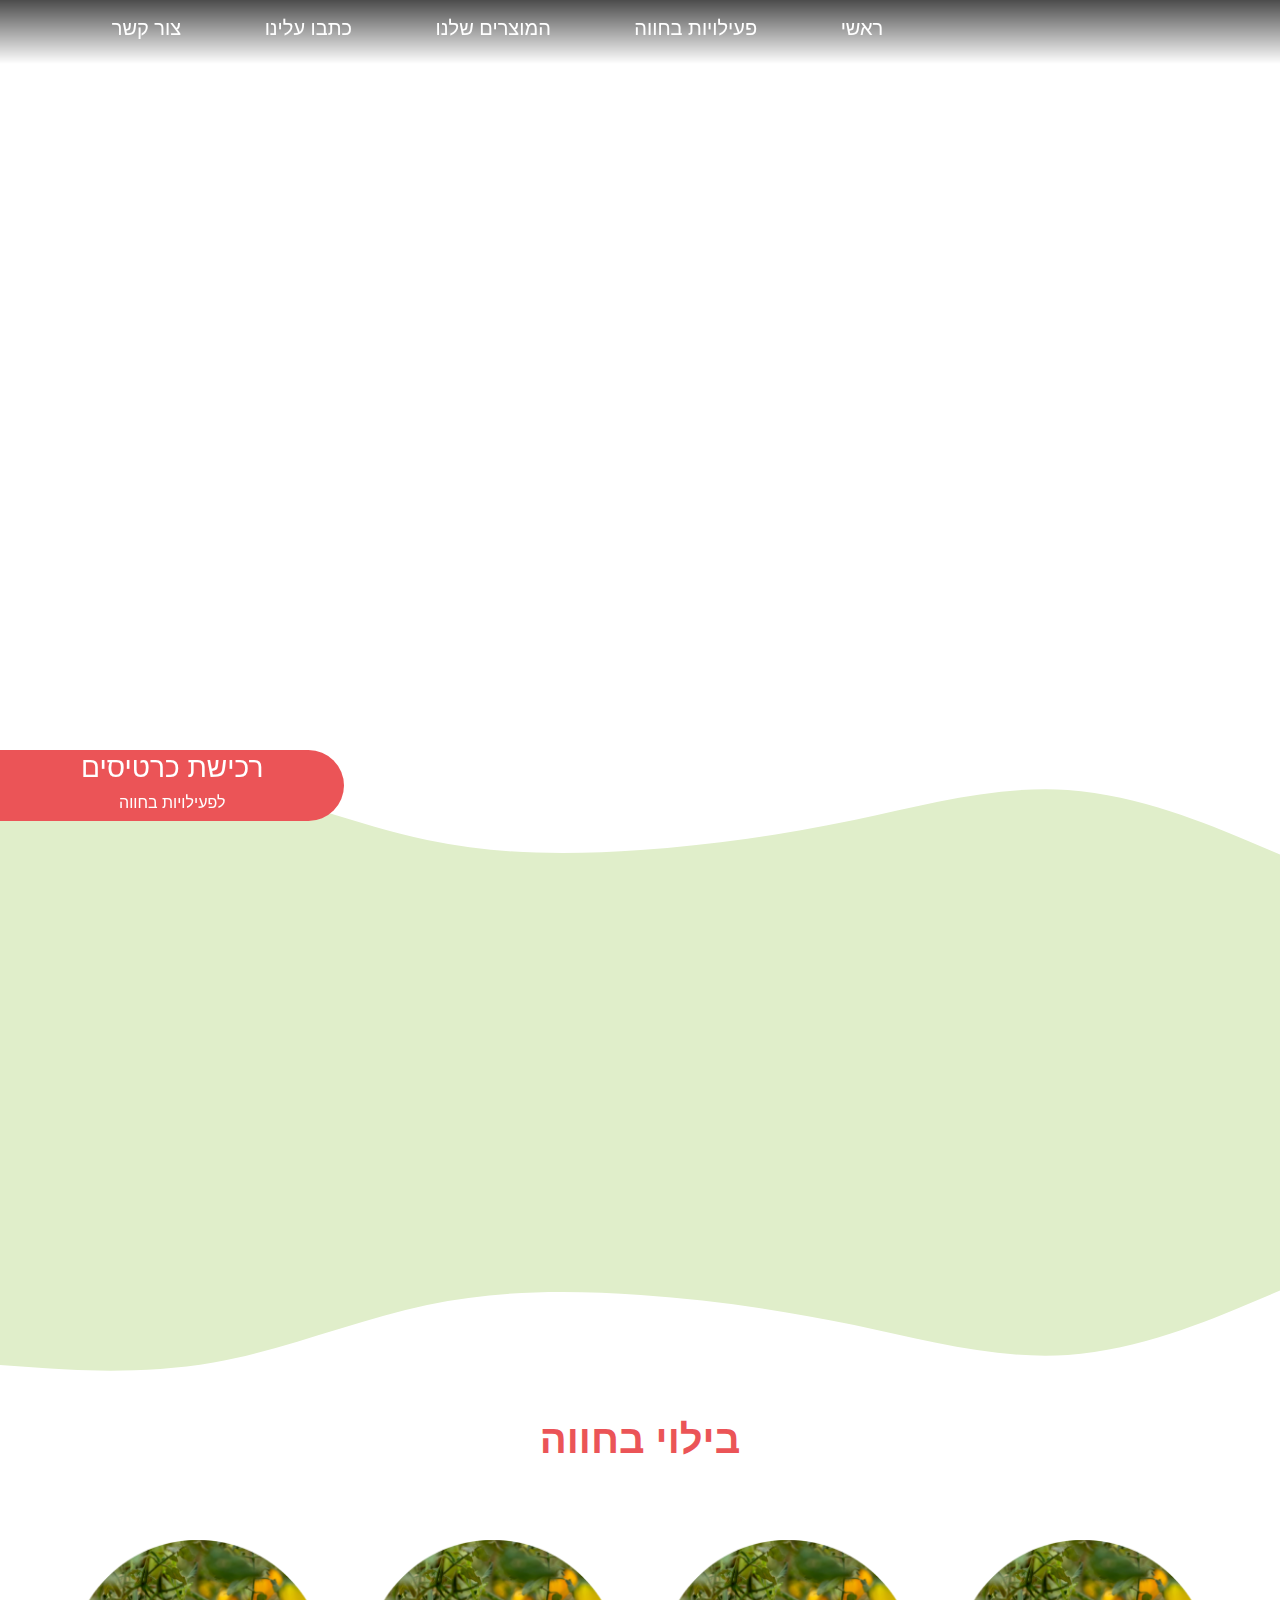
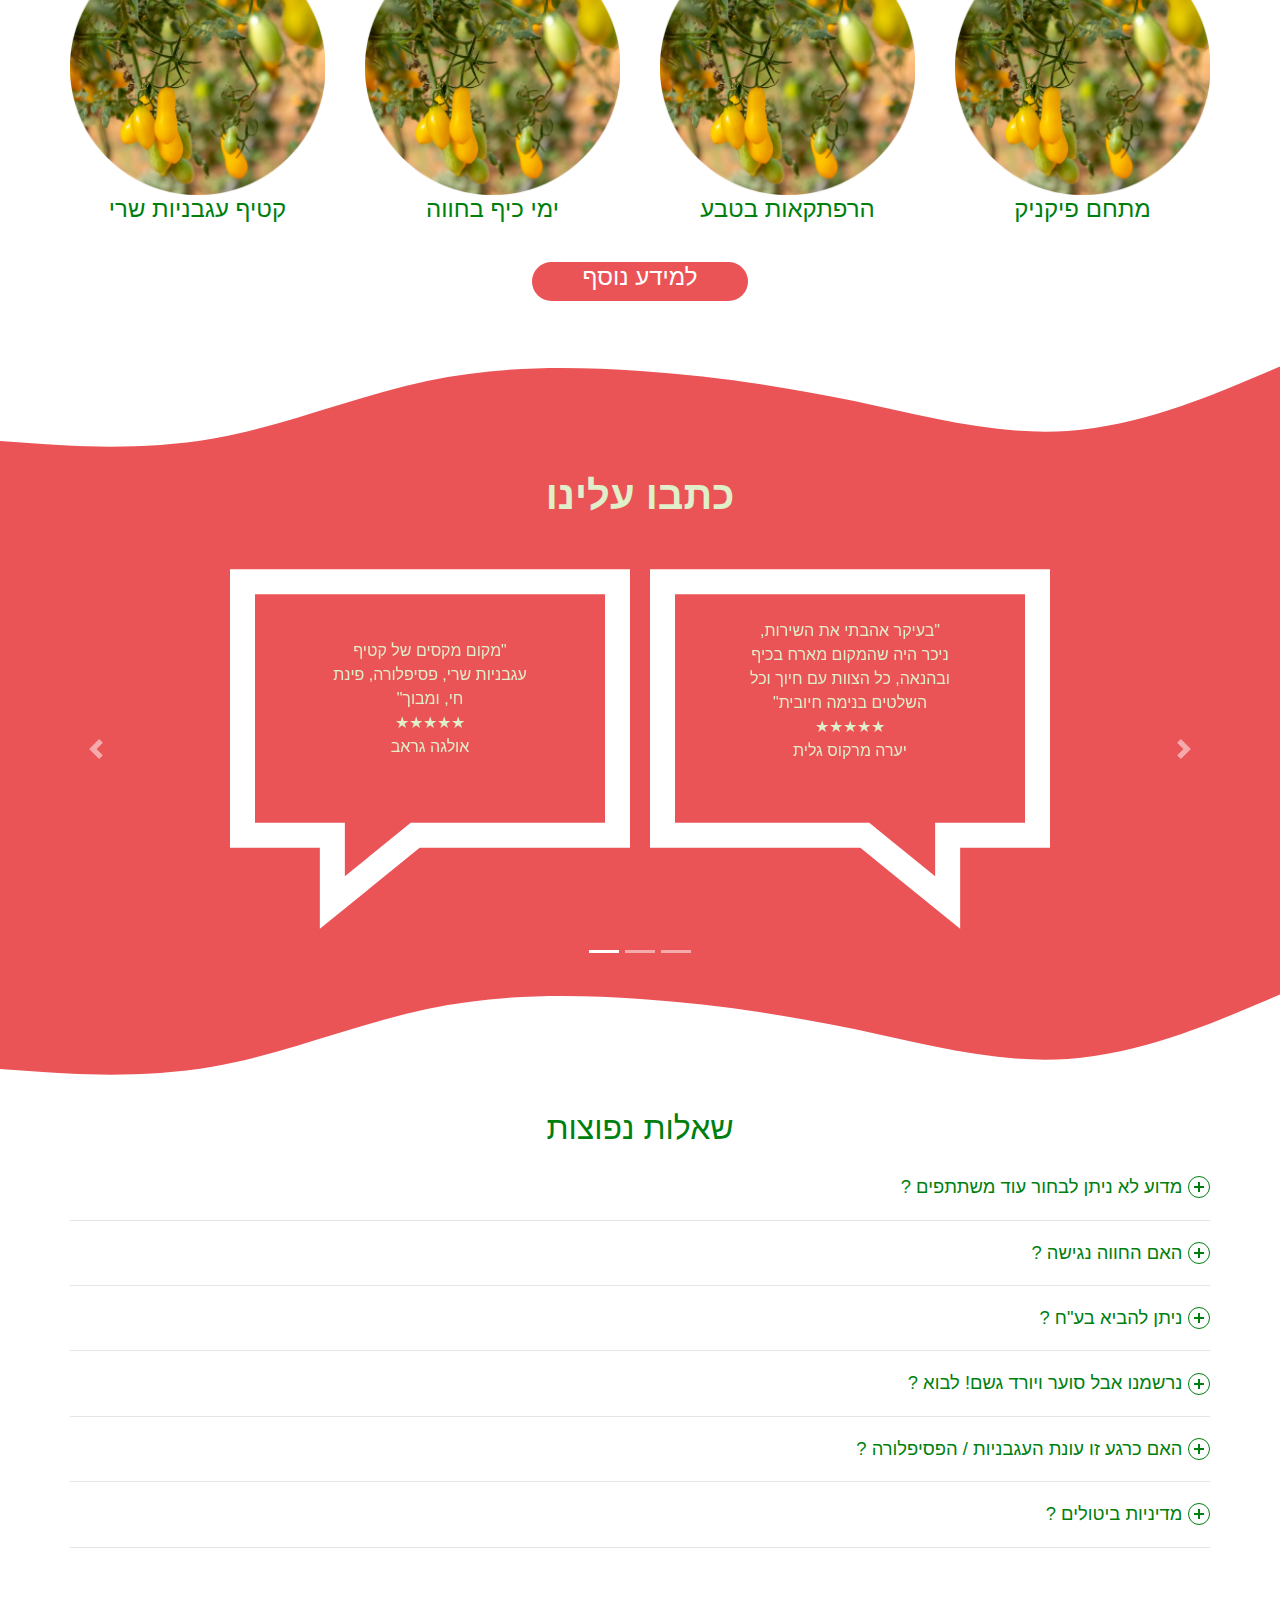
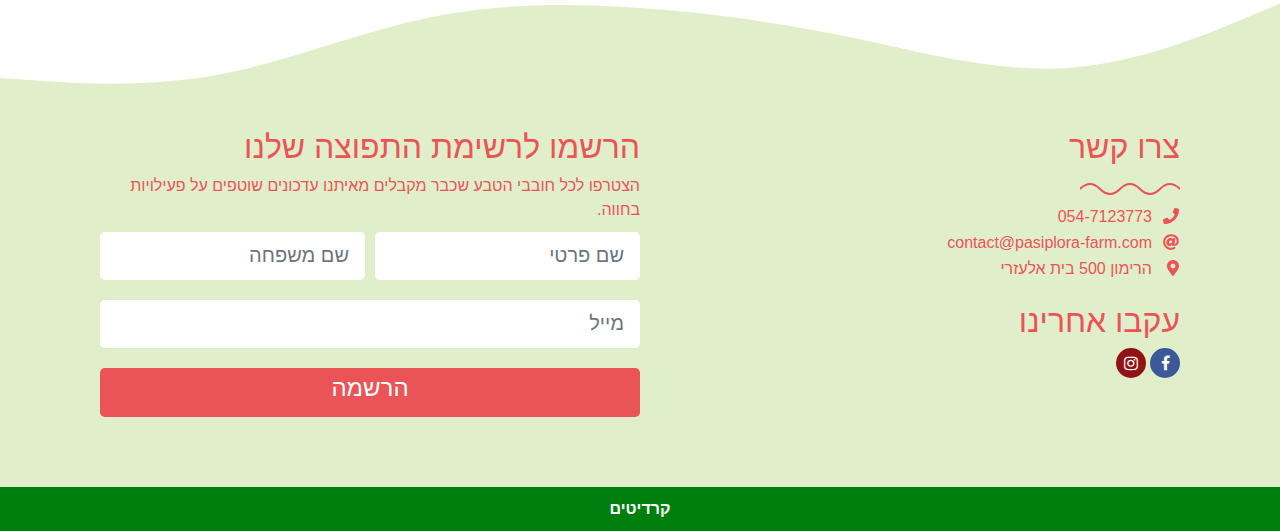
==== commit 23e92cbe: "Update and rename farm.html to index.html" ====
--- a/index.html
+++ b/index.html
@@ -1,179 +1,322 @@
 <!DOCTYPE html>
-
-<html xmlns="http://www.w3.org/1999/xhtml">
+<html>
 <head>
-    <title>title</title>
-    <script type="text/javascript" src="scripts/jquery-3.4.1.js"></script>
-    <script type="text/javascript" src="scripts/calculator.js"></script>
-    <script type="text/javascript" src="scripts/overlay.js"></script>
-    <link rel="stylesheet" href="css/theme_c.css"/>
-    <link rel="stylesheet" href="css/calculator_c.css"/>
-    <link rel="stylesheet" href="css/overlay_c.css"/>
+    <meta charset="utf-8">
+    <meta name="viewport" content="width=device-width, initial-scale=1, shrink-to-fit=no">
+    <link rel="stylesheet" href="https://cdn.jsdelivr.net/npm/bootstrap@4.3.1/dist/css/bootstrap.min.css" integrity="sha384-ggOyR0iXCbMQv3Xipma34MD+dH/1fQ784/j6cY/iJTQUOhcWr7x9JvoRxT2MZw1T" crossorigin="anonymous">
+    <link rel="stylesheet" href="/css/farm.css" />
+    <link rel="stylesheet" href="https://use.fontawesome.com/releases/v5.0.7/css/all.css">
+    <link rel="stylesheet" href="https://cdnjs.cloudflare.com/ajax/libs/font-awesome/4.7.0/css/font-awesome.min.css">
+    <script type="text/javascript" src="/scripts/jquery-3.4.1.js"></script>
+    <script type="text/javascript" src="/scripts/farm.js"></script>
+    <title></title>
 </head>
 <body>
-    <div class="vwprt-hght-frm stck-cntnt-vrtcly">
-        <div id="dv_hdr" class="cntrl-avn push-cntnt-apart" style="--drctn: row;">
-            <img id="im_logo" src="assets/icons/logo.svg"/>
-            <div id="dv_opn_lgn" onclick="openLgn();" class="stck-cntnt-vrtcly">
-                <img src="assets/icons/login.svg"/>
-                <span>login</span>
-            </div>
-        </div>
-        <div id="dv_ttl">Electric Cables Cross Section Calculations</div>
-        <div data-grow="grdy" class="bg-frm-1 align-cntnt-cntr">
-            <form id="frm_calc" class="cntrl-avn">
-                <span id="sp_date">01.01.2000</span>
-                <div class="push-cntnt-apart" style="--drctn: row;">
-                    <input id="Text1" type="text" placeholder="Customer" class="shrt-txt-box txt-box-prfl" />
-                    <input id="Text2" type="text" placeholder="Facility Name" class="shrt-txt-box txt-box-prfl" />
-                </div>
-                <input id="Text3" type="text" placeholder="Remarks" class="long-txt-box txt-box-prfl" />
-                <div id="dv_calc_inpt" class="stck-cntnt-hrzntly">
-                    <!--generate row-->
-                    <div id="dv_gnrt_row" class="align-cntnt-cntr">+</div>
-                    <!--description-->
-                    <div data-grow="grdy" class="align-cntnt-vrtcly-cntr">
-                        <textarea id="ta_dscrptn" cols="15" rows="1" placeholder="Description" class="txt-area-prfl color-1"></textarea>
-                    </div>
-                    <div class="align-cntnt-cntr"><span class="vrtcl-sprtr-prfl"></span></div>
-                    <!--power-->
-                    <div data-grow="grdy" class="align-cntnt-cntr">
-                        <select id="se_pwr" class="slct-prfl color-1">
-                            <option value="Power [Kw]">Power [Kw]</option>
-                            <option value="15">15</option>
-                        </select>
-                    </div>
-                    <div class="align-cntnt-cntr"><span class="vrtcl-sprtr-prfl"></span></div>
-                    <!--cable-->
-                    <div id="dv_cbl" data-grow="grdy" class="align-cntnt-cntr hrzntl-rd-grp" style="--mrgn: 0.7rem;">                        
-                        <!--the purpose of the span container is to prevent from the radio tag to expand to the full width of its li ancestor tag due to its 'display:flex' definition-->
-                        <span data-role="rd_btn" class="cntr-inpt-txt">
-                            <input id="Radio1" type="radio" name="cbl_grp" value="Al" class="rdio-prfl" /><label data-role="info_lbl">Al</label>
-                        </span>
-                        <span data-role="rd_btn" class="cntr-inpt-txt">
-                            <input id="Radio2" type="radio" name="cbl_grp" value="Cu" class="rdio-prfl" /><label data-role="info_lbl">Cu</label>
-                        </span>
-                    </div>
-                    <div class="align-cntnt-cntr"><span class="vrtcl-sprtr-prfl"></span></div>
-                    <!--wire-->
-                    <div id="dv_wire" data-grow="grdy" class="align-cntnt-cntr hrzntl-rd-grp" style="--mrgn: 0.7rem;">
-                        <span data-role="rd_btn" class="cntr-inpt-txt">
-                            <input id="Radio3" type="radio" name="wr_grp" value="3 Wire" class="rdio-prfl" /><label data-role="info_lbl">3 Wire</label>
-                        </span>
-                        <span data-role="rd_btn" class="cntr-inpt-txt">
-                            <input id="Radio4" type="radio" name="wr_grp" value="Single" class="rdio-prfl" /><label data-role="info_lbl">Single</label>
-                        </span>
-                    </div>
-                    <div class="align-cntnt-cntr"><span class="vrtcl-sprtr-prfl"></span></div>
-                    <!--ampacity-->
-                    <div data-grow="grdy" class="color-1 align-cntnt-cntr">Ampacity [A]</div>
-                    <div class="align-cntnt-cntr"><span class="vrtcl-sprtr-prfl"></span></div>
-                    <!--reserve-->
-                    <div data-grow="grdy" class="color-2 align-cntnt-cntr">Reserve (%)</div>
-                    <div class="align-cntnt-cntr"><span class="vrtcl-sprtr-prfl"></span></div>
-                    <!--imax-->
-                    <div data-grow="grdy" class="color-2 align-cntnt-cntr">Imax</div>
-                    <div class="align-cntnt-cntr"><span class="vrtcl-sprtr-prfl"></span></div>
-                    <!--mm2-->
-                    <div data-grow="grdy" class="color-2 align-cntnt-cntr">S [mm^2]</div>
-                </div>
-                <div class="push-cntnt-apart" style="--drctn: row;">
-                    <div id="dv_rst" class="align-cntnt-cntr" onclick="rstCalc();">
-                        <img src="assets/icons/reset.svg"/>
-                        <span data-role="info_lbl">Reset</span>
-                    </div>
-                    <input id="btn_sbmt" type="submit" value="add row" onclick="return gnrtRow();" />
-                </div>
-                <table id="tbl_new_rows" border="0">
-                    <thead>
+    <section>
+        <div id="carouselKenBurns" class="carousel slide carousel-fade kb-carousel" data-bs-ride="carousel">
+            <div class="carousel-inner">
+                <div class="carousel-item active" data-bs-interval="3000" style="background-image: url('images/Carousel/01.jpg')"></div>
+                <div class="carousel-item" data-bs-interval="3000" style="background-image: url('images/Carousel/02.jpg')"></div>
+                <div class="carousel-item" data-bs-interval="3000" style="background-image: url('images/Carousel/03.jpg')"></div>
+            </div>
+        </div>
+        <nav class="navbar navbar-expand fixed-top">
+            <div class="container">
+                <div class="collapse navbar-collapse" id="navbarNav">
+                    <ul id="menu-main-nav" class="navbar-nav nav-fill w-75">
+                        <li class="nav-item"><a href="." class="nav-link"><h5>צור קשר</h5></a></li>
+                        <li class="nav-item"><a href="." class="nav-link"><h5>כתבו עלינו</h5></a></li>
+                        <li class="nav-item"><a href="." class="nav-link"><h5>המוצרים שלנו</h5></a></li>
+                        <li class="nav-item"><a href="." class="nav-link"><h5>פעילויות בחווה</h5></a></li>
+                        <li class="nav-item"><a href="." class="nav-link"><h5>ראשי</h5></a></li>
+                    </ul>
+                </div>
+            </div>
+        </nav>
+        <div class="inner-custom-shape-divider-bottom">
+            <svg xmlns="http://www.w3.org/2000/svg" viewBox="0 0 1440 320" preserveAspectRatio="none">
+                <path fill="#E0EECA" fill-opacity="1" d="M0,64L40,58.7C80,53,160,43,240,69.3C320,96,400,160,480,192C560,224,640,224,720,213.3C800,203,880,181,960,149.3C1040,117,1120,75,1200,85.3C1280,96,1360,160,1400,192L1440,224L1440,320L1400,320C1360,320,1280,320,1200,320C1120,320,1040,320,960,320C880,320,800,320,720,320C640,320,560,320,480,320C400,320,320,320,240,320C160,320,80,320,40,320L0,320Z"></path>
+            </svg>
+            <button type="button" class="btn shadow-none" style="position:absolute; background-color:#EB5457; border-radius:0 50rem 50rem 0; left:0; top:0; color:white; padding:0 80px;"><h3>רכישת כרטיסים</h3><h6>לפעילויות בחווה</h6></button>
+        </div>
+    </section>
+    <section style="background-color:#E0EECA; text-align:right; color:#007F0E; padding:50px 50px;">
+        <div class="fade-in-bottom">
+            <div style="display:flex; flex-direction:row; align-items: center;">
+                <picture style="width:300px;">
+                    <img src="images/farmer-green-01.png" style="width:100%;">
+                </picture>
+                <div style="flex-grow:1;">
+                    <h1>קצת עלינו</h1>
+                    חוות הפסיפלורה הוקמה ע“י משפחת עזרא, דור שלישי לחקלאים, במושב בית אלעזרי (ליד רחובות)<br />
+                    .החווה מציעה מקום ענק ומקורה עם פינת חי, מקומות ישיבה, פינת יצירה, משחק וקטיף עצמי<br />
+                    !בחווה מבוך ענקי ומסקרן של פסיפלורה<br />
+                    .המבוך מהנה וכיפי לילדים ביום, והופך להיות מסתורי והרפתקני לנוער וקהל מבוגר בערב<br />
+                    .מספטמבר מתחיל קטיף עצמי של עגבניות שרי בצבעים שונים ופסיפלורה<br />
+                    .ניתן לקיים במקום ימי הולדת, אירועים, ערבי גיבוש וקייטנות<br />
+                </div>
+            </div>
+        </div>
+    </section>
+    <section style="text-align:center; color:#007F0E;">
+        <div class="outer-custom-shape-divider-top flip-vertical">
+            <svg xmlns="http://www.w3.org/2000/svg" viewBox="0 0 1440 320" preserveAspectRatio="none">
+                <path fill="#E0EECA" fill-opacity="1" d="M0,64L40,58.7C80,53,160,43,240,69.3C320,96,400,160,480,192C560,224,640,224,720,213.3C800,203,880,181,960,149.3C1040,117,1120,75,1200,85.3C1280,96,1360,160,1400,192L1440,224L1440,320L1400,320C1360,320,1280,320,1200,320C1120,320,1040,320,960,320C880,320,800,320,720,320C640,320,560,320,480,320C400,320,320,320,240,320C160,320,80,320,40,320L0,320Z"></path>
+            </svg>
+        </div>
+        <div style="padding:20px 50px;">
+            <h1 style="color:#EB5457; font-weight:bold; margin-bottom:50px;">בילוי בחווה</h1>
+            <div style="display:flex; flex-direction:row; align-items: center;">
+                <div style="flex-grow:1; padding:0 20px;">
+                    <div class="fade-in-top" style="display:inline-block; margin:0 auto;">
+                        <div style="width:70px; height:20px; border-radius: 0 100px; background: #007F0E; display:inline-block;"></div>
+                        <div style="width:70px; height:20px; border-radius: 100px 0; background: #007F0E; display:inline-block;"></div>
+                    </div>
+                    <picture style="width:100%;">
+                        <img src="images/circle-img.png" style="width:100%;">
+                    </picture>
+                    <h4>קטיף עגבניות שרי</h4>
+                </div>
+                <div style="flex-grow:1; padding:0 20px;">
+                    <div class="fade-in-top" style="display:inline-block; margin:0 auto;">
+                        <div style="width:70px; height:20px; border-radius: 0 100px; background: #007F0E; display:inline-block;"></div>
+                        <div style="width:70px; height:20px; border-radius: 100px 0; background: #007F0E; display:inline-block;"></div>
+                    </div>
+                    <picture style="width:100%;">
+                        <img src="images/circle-img.png" style="width:100%;">
+                    </picture>
+                    <h4>ימי כיף בחווה</h4>
+                </div>
+                <div style="flex-grow:1; padding:0 20px;">
+                    <div class="fade-in-top" style="display:inline-block; margin:0 auto;">
+                        <div style="width:70px; height:20px; border-radius: 0 100px; background: #007F0E; display:inline-block;"></div>
+                        <div style="width:70px; height:20px; border-radius: 100px 0; background: #007F0E; display:inline-block;"></div>
+                    </div>
+                    <picture style="width:100%;">
+                        <img src="images/circle-img.png" style="width:100%;">
+                    </picture>
+                    <h4>הרפתקאות בטבע</h4>
+                </div>
+                <div style="flex-grow:1; padding:0 20px;">
+                    <div class="fade-in-top" style="display:inline-block; margin:0 auto;">
+                        <div style="width:70px; height:20px; border-radius: 0 100px; background: #007F0E; display:inline-block;"></div>
+                        <div style="width:70px; height:20px; border-radius: 100px 0; background: #007F0E; display:inline-block;"></div>
+                    </div>
+                    <picture style="width:100%;">
+                        <img src="images/circle-img.png" style="width:100%;">
+                    </picture>
+                    <h4>מתחם פיקניק</h4>
+                </div>
+            </div>
+            <button type="button" class="btn rounded-pill shadow-none" style="background-color:#EB5457; color:white; padding:0 50px; margin-top:30px;"><h4>למידע נוסף</h4></button>
+        </div>
+    </section>
+    <section style="background-color:#EB5457; text-align:center;">
+        <div class="outer-custom-shape-divider-bottom flip-vertical">
+            <svg xmlns="http://www.w3.org/2000/svg" viewBox="0 0 1440 320" preserveAspectRatio="none">
+                <path fill="white" fill-opacity="1" d="M0,64L40,58.7C80,53,160,43,240,69.3C320,96,400,160,480,192C560,224,640,224,720,213.3C800,203,880,181,960,149.3C1040,117,1120,75,1200,85.3C1280,96,1360,160,1400,192L1440,224L1440,320L1400,320C1360,320,1280,320,1200,320C1120,320,1040,320,960,320C880,320,800,320,720,320C640,320,560,320,480,320C400,320,320,320,240,320C160,320,80,320,40,320L0,320Z"></path>
+            </svg>
+        </div>
+        <h1 style="color:white; font-weight:bold; margin-bottom:30px; color:#E0EECA;">כתבו עלינו</h1>
+        <div id="reviewCarouselIndicators" class="carousel slide" data-ride="carousel">
+            <ol class="carousel-indicators" style="bottom:-30px;">
+                <li data-target="#reviewCarouselIndicators" data-slide-to="0" class="active"></li>
+                <li data-target="#reviewCarouselIndicators" data-slide-to="1"></li>
+                <li data-target="#reviewCarouselIndicators" data-slide-to="2"></li>
+            </ol>
+            <div class="carousel-inner">
+                <div class="carousel-item active">
+                    <div class="row d-flex justify-content-center">
+                        <div style="width:400px; position:relative; margin-right:20px;">
+                            <svg xmlns="http://www.w3.org/2000/svg" viewBox="0 0 512 512" x="0" y="0">
+                                <path fill="white" d="M115.008,486.216v-103.76H0V25.784h512v356.672H242.752L115.008,486.216z M32,350.456h115.008V419l84.352-68.544H480V57.784H32V350.456z" />
+                            </svg>
+                            <p dir="rtl" style="position:absolute; left:50%; transform:translateX(-50%); top:90px; text-align:center; color:#E0EECA;">
+                                "מקום מקסים של קטיף עגבניות שרי, פסיפלורה, פינת חי, ומבוך"
+                                <span style="display:block;">&#x2605;&#x2605;&#x2605;&#x2605;&#x2605;</span>
+                                אולגה גראב
+                            </p>
+                        </div>
+                        <div style="width:400px; position:relative;">
+                            <svg xmlns="http://www.w3.org/2000/svg" viewBox="0 0 512 512" x="0" y="0" class="flip-horizontal">
+                                <path fill="white" d="M115.008,486.216v-103.76H0V25.784h512v356.672H242.752L115.008,486.216z M32,350.456h115.008V419l84.352-68.544H480V57.784H32V350.456z" />
+                            </svg>
+                            <p dir="rtl" style="position:absolute; left:50%; transform:translateX(-50%); top:70px; text-align:center; color:#E0EECA;">
+                                "בעיקר אהבתי את השירות, ניכר היה שהמקום מארח בכיף ובהנאה, כל הצוות עם חיוך וכל השלטים בנימה חיובית"
+                                <span style="display:block;">&#x2605;&#x2605;&#x2605;&#x2605;&#x2605;</span>
+                                יערה מרקוס גלית
+                            </p>
+                        </div>
+                    </div>
+                </div>
+                <div class="carousel-item">
+                    <div class="row d-flex justify-content-center">
+                        <div style="width:450px; position:relative; margin-right:20px;">
+                            <svg xmlns="http://www.w3.org/2000/svg" viewBox="0 0 512 512" x="0" y="0">
+                                <path fill="white" d="M115.008,486.216v-103.76H0V25.784h512v356.672H242.752L115.008,486.216z M32,350.456h115.008V419l84.352-68.544H480V57.784H32V350.456z" />
+                            </svg>
+                            <p dir="rtl" style="position:absolute; left:50%; transform:translateX(-50%); width:80%; top:70px; text-align:center; color:#E0EECA;">
+                                מוזיקה נעימה ברקע, המון שולחנות ישיבה. הכל פשוט עשוי היטב, נקי, מחושב וכיף.
+                                פינות יצירה, חיות ללא לליטוף, בועות סבון, בימבות טרקטורים על אבנים קטנות (זה לבד משחק של לפחות שעה)
+                                הקטיף עגבניות מושלם, מרווח, נעים המון עגבניות
+                                הקטיף פסיפלורות בתוך מבוך וזה מגניב.
+                                <span style="display:block;">&#x2605;&#x2605;&#x2605;&#x2605;&#x2605;</span>
+                                יוליה פרידמן בלאוסוב
+                            </p>
+                        </div>
+                        <div style="width:400px; position:relative;">
+                            <svg xmlns="http://www.w3.org/2000/svg" viewBox="0 0 512 512" x="0" y="0" style="transform: scaleX(-1);">
+                                <path fill="white" d="M115.008,486.216v-103.76H0V25.784h512v356.672H242.752L115.008,486.216z M32,350.456h115.008V419l84.352-68.544H480V57.784H32V350.456z" />
+                            </svg>
+                            <p dir="rtl" style="position:absolute; left:50%; transform:translateX(-50%); width:80%; top:70px; text-align:center; color:#E0EECA;">
+                                "ערכתי גיבוש גן לבת שלי גילאי 4-5  במקום מבוך פסיפלורה, בועות סבון, פינת צביעה, קטיף עגבניות שרי (בעונה) פיתות על הסאג'  משחקים לילדים , מקומות ישיבה, מקום מרווח מוצל באוירה נעימה נקי ומסודר אין מילים להוסיף הנאה מובטחת."
+                                <span style="display:block;">&#x2605;&#x2605;&#x2605;&#x2605;&#x2605;</span>
+                                ליאור גיל חזן
+                            </p>
+                        </div>
+                    </div>
+                </div>
+                <div class="carousel-item">
+                    <div class="row d-flex justify-content-center">
+                        <div style="width:500px; position:relative;">
+                            <svg xmlns="http://www.w3.org/2000/svg" viewBox="0 0 512 512" x="0" y="0">
+                                <path fill="white" d="M115.008,486.216v-103.76H0V25.784h512v356.672H242.752L115.008,486.216z M32,350.456h115.008V419l84.352-68.544H480V57.784H32V350.456z" />
+                            </svg>
+                            <p style="position:absolute; left:50%; transform:translateX(-50%); width:80%; top:70px; text-align:center; color:#E0EECA;">
+                                מקום צנוע, כייפי, ומהנה מאוד לכל הגילאים. קטיף עגבניות שרי (הכי טעימות שיש ומקבלים סלסלה הבייתה לכל משתתף), מלא בימבות טרקטורים ומשחקי חצר, בועות סבון, פינת חי (לא ליטוף! חשוב ביותר) עם עזים, תוכים, תרנגולות ועוד. מוכרים ג׳חנון טעים מלבי ארטיקים ושתיה חמה וקרה. שולחנות ומקומות ישיבה מסודרים והכל מקורה (איזה כיף לא לרדוף אחרי הילד עם הכובע..)  בקיצור שווה ביותר. תגיעו.
+                                <span style="display:block;">&#x2605;&#x2605;&#x2605;&#x2605;&#x2605;</span>
+                                סיוון שולץ
+                            </p>
+                        </div>
+                    </div>
+                </div>
+            </div>
+            <a class="carousel-control-prev" href="#reviewCarouselIndicators" role="button" data-slide="prev">
+                <span class="carousel-control-prev-icon" aria-hidden="true"></span>
+            </a>
+            <a class="carousel-control-next" href="#reviewCarouselIndicators" role="button" data-slide="next">
+                <span class="carousel-control-next-icon" aria-hidden="true"></span>
+            </a>
+        </div>
+    </section>
+    <section>
+        <div class="outer-custom-shape-divider-top flip-vertical">
+            <svg xmlns="http://www.w3.org/2000/svg" viewBox="0 0 1440 320" preserveAspectRatio="none">
+                <path fill="#EB5457" fill-opacity="1" d="M0,64L40,58.7C80,53,160,43,240,69.3C320,96,400,160,480,192C560,224,640,224,720,213.3C800,203,880,181,960,149.3C1040,117,1120,75,1200,85.3C1280,96,1360,160,1400,192L1440,224L1440,320L1400,320C1360,320,1280,320,1200,320C1120,320,1040,320,960,320C880,320,800,320,720,320C640,320,560,320,480,320C400,320,320,320,240,320C160,320,80,320,40,320L0,320Z"></path>
+            </svg>
+        </div>
+        <div dir="rtl" style="padding:10px 70px;">
+            <h2 style="text-align:center; color:#007F0E;">שאלות נפוצות</h2>
+            <div class="accordion">
+                <div class="accordion-item">
+                    <button id="accordion-button-1" aria-expanded="false" style="text-align:right;" onclick="toggleAccordion(this)"><span class="accordion-title">מדוע לא ניתן לבחור עוד משתתפים ?</span><span class="icon" aria-hidden="true"></span></button>
+                    <div class="accordion-content">
+                        <p style="text-align:right;">חשובה לנו החוויה שלכם אצלנו, ע"מ שיהיה נעים ומרווח אנחנו חוסמים רישום מעל למס' נרשמים מוגדר. נשמח אם תרשמו למועד אחר.</p>
+                    </div>
+                </div>
+                <div class="accordion-item">
+                    <button id="accordion-button-2" aria-expanded="false" style="text-align:right;" onclick="toggleAccordion(this)"><span class="accordion-title">האם החווה נגישה ?</span><span class="icon" aria-hidden="true"></span></button>
+                    <div class="accordion-content">
+                        <p style="text-align:right;">
+                            בכל שטח החווה, יש גישה נוחה לעגלות, הכוללת שביל בטון בחממת עגבניות השרי.
+                            המבוך בקרקע חולית.
+                            בכל מקרה, צוות העובדים האדיב ישמח לסייע ככל הניתן.
+                        </p>
+                    </div>
+                </div>
+                <div class="accordion-item">
+                    <button id="accordion-button-3" aria-expanded="false" style="text-align:right;" onclick="toggleAccordion(this)"><span class="accordion-title">ניתן להביא בע"ח ?</span><span class="icon" aria-hidden="true"></span></button>
+                    <div class="accordion-content">
+                        <p style="text-align:right;">
+                            כן! אנחנו אוהבים בע"ח. עם-זאת, אתם מתחייבים שלא יטריד אף מבקר!
+                            לא תותר כניסה לתנינים, אריות וכלבים מסוכנים!
+                        </p>
+                    </div>
+                </div>
+                <div class="accordion-item">
+                    <button id="accordion-button-4" aria-expanded="false" style="text-align:right;" onclick="toggleAccordion(this)"><span class="accordion-title">נרשמנו אבל סוער ויורד גשם! לבוא ?</span><span class="icon" aria-hidden="true"></span></button>
+                    <div class="accordion-content">
+                        <p style="text-align:right;">
+                            כן! החממה מקורה והגשם לא מפריע לפעילות.
+                            יותר מכך, מומלץ לבוא עם מגפיים ובגדים להחלפה ולתת לילדים לקפץ בשלוליות, הם יהנו!!
+                            מי שירצה להמנע מהבוץ כלל, יוכל.
+                        </p>
+                    </div>
+                </div>
+                <div class="accordion-item">
+                    <button id="accordion-button-5" aria-expanded="false" style="text-align:right;" onclick="toggleAccordion(this)"><span class="accordion-title">האם כרגע זו עונת העגבניות / הפסיפלורה ?</span><span class="icon" aria-hidden="true"></span></button>
+                    <div class="accordion-content">
+                        <p style="text-align:right;">
+                            הקטיף פעיל מראשית ספטמבר, ועד אפריל - לאחר חג הפסח.
+                            לאורך כל התקופה יש עגבניות שרי בשפע למעט חוסרים נקודתיים.
+                            לפסיפלורה שתי עונות בשנה - ינואר-פברואר ויולי-אוגוסט.  המבוך הוא אטרקציה בפני עצמה (גם ללא הפרי המדהים!)
+                            אנו מעדכנים בעמוד הפייסבוק שלנו את מצב היבול- http://fb.me/PassionFruitFarm
+                            עם גמר עונת הקטיף, אנו מתחילים בפעילות הכנת שתילים במקום!
+                        </p>
+                    </div>
+                </div>
+                <div class="accordion-item">
+                    <button id="accordion-button-6" aria-expanded="false" style="text-align:right;" onclick="toggleAccordion(this)"><span class="accordion-title">מדיניות ביטולים ?</span><span class="icon" aria-hidden="true"></span></button>
+                    <div class="accordion-content">
+                        <p style="text-align:right;">ביטול עסקה בהתאם לתקנות הגנת הצרכן (ביטול עסקה), התשע"א-2010 וחוק הגנת הצרכן, התשמ"א-1981</p>
+                    </div>
+                </div>
+            </div>
+        </div>
+    </section>
+    <section style="background-color:#E0EECA;">
+        <div class="outer-custom-shape-divider-top flip-vertical">
+            <svg xmlns="http://www.w3.org/2000/svg" viewBox="0 0 1440 320" preserveAspectRatio="none">
+                <path fill="white" fill-opacity="1" d="M0,64L40,58.7C80,53,160,43,240,69.3C320,96,400,160,480,192C560,224,640,224,720,213.3C800,203,880,181,960,149.3C1040,117,1120,75,1200,85.3C1280,96,1360,160,1400,192L1440,224L1440,320L1400,320C1360,320,1280,320,1200,320C1120,320,1040,320,960,320C880,320,800,320,720,320C640,320,560,320,480,320C400,320,320,320,240,320C160,320,80,320,40,320L0,320Z"></path>
+            </svg>
+        </div>
+        <div style="padding:20px 100px 70px 100px;">
+            <div style="display:flex; flex-direction:row;">
+                <div dir="rtl" style="width:50%; color:#EB5457; text-align:right;">
+                    <h2>הרשמו לרשימת התפוצה שלנו</h2>
+                    הצטרפו לכל חובבי הטבע שכבר מקבלים מאיתנו עדכונים שוטפים על פעילויות בחווה.
+                    <form style="margin-top:10px;">
+                        <div style="display:flex; flex-direction:row; margin-bottom:20px;">
+                            <input type="text" class="form-control form-control-lg" style="border:none; margin-left:10px;" placeholder="שם פרטי">
+                            <input type="text" class="form-control form-control-lg" style="border:none;" placeholder="שם משפחה">
+                        </div>
+                        <input type="text" class="form-control form-control-lg" style="border:none; margin-bottom:20px;" placeholder="מייל">
+                        <button type="button" class="btn shadow-none" style="width:100%; background-color:#EB5457; color:white; padding:5px 50px; border-radius:0.3rem"><h4>הרשמה</h4></button>
+                    </form>
+                </div>
+                <div dir="rtl" style="flex:auto; text-align:right; color:#EB5457;">
+                    <h2 style="text-align:right;">צרו קשר</h2>
+                    <div>
+                        <svg xmlns="http://www.w3.org/2000/svg" width="100" height="30" viewBox="0 0 500 100">
+                            <path fill='transparent' stroke='#EB5457' stroke-width="10" d="M 0 50 Q 50 0, 100 50 Q 150 100, 200 50 Q 250 0, 300 50 Q 350 100, 400 50 Q 450 0, 500 50"></path>
+                        </svg>
+                    </div>
+                    <table>
                         <tr>
-                            <td></td>
-                            <td>Description</td>
-                            <td></td>
-                            <td>Power [Kw]</td>
-                            <td></td>
-                            <td>Al / Cu</td>
-                            <td></td>
-                            <td>3 Wire / Single</td>
-                            <td></td>
-                            <td>Ampacity [A]</td>
-                            <td></td>
-                            <td>Reserve (%)</td>
-                            <td></td>
-                            <td>Imax</td>
-                            <td></td>
-                            <td>S [mm^2]</td>
-                            <td></td>
+                            <td><i class='fas fa-phone'></i></td>
+                            <td style="padding-right:10px;">054-7123773</td>
                         </tr>
-                    </thead>
-                    <tbody></tbody>
-                </table>
-                <div class="align-cntnt-rght">
-                    <input id="btn_calc" type="submit" value="calculate" onclick="return calc();" />
-                </div>
-            </form>
-        </div>
-        <div id="dv_ftr">bes-eng.co.il &copy; all rights reserved</div>
-    </div>
-    <div id="dv_ovrly" class="align-cntnt-cntr">
-        <div id="dv_ovrly_cntnt">
-            <span id="sp_cls_ovrly" onclick="clsLgn()">&times;</span>
-            <form>
-                <table id="tbl_id_data">
-                    <tr>
-                        <td id="lgn_inpt" class="id-opt">
-                            <div class="stck-cntnt-vrtcly">
-                                <div class="title">
-                                    <span>welcome back, please</span>
-                                    <span>Login</span>
-                                </div>
-                                <div data-grow="grdy" class="push-cntnt-apart" style="--drctn: column;">
-                                    <div>
-                                        <input id="Text4" type="text" placeholder="email" class="txt-box-prfl-ovrly" style="--color: white;" />
-                                        <input id="Text5" type="text" placeholder="password" class="txt-box-prfl-ovrly" style="--color: white;" />
-                                        <table id="tbl_lgn_optns">
-                                            <tr>
-                                                <td>                                                
-                                                    <!--the purpose of the span container is to prevent from the checkbox tag to expand to the full width of its td ancestor tag due to its 'display:flex' definition-->
-                                                    <span class="cntr-inpt-txt">
-                                                        <input id="cb_lgn" type="checkbox" class="chckbx-prfl"/>
-                                                        <label data-role="info_lbl">keep me logged in</label>
-                                                    </span>
-                                                </td>
-                                                <td>
-                                                    <a id="a_rst_psswrd" href="javascript:void(0)" class="anchr-prfl" onclick="return rstPsswrd();" style="--color: white; --dcrtn:underline;">reset password</a>
-                                                </td>
-                                            </tr>
-                                        </table>
-                                    </div>
-                                    <div>
-                                        <button id="btn_lgn" class="btn-prfl-ovrly" onclick="return login();" style="--color: white;">log me in</button>
-                                    </div>
-                                </div>
-                            </div>
-                        </td>
-                        <td id="sign_inpt" class="id-opt">
-                            <div class="stck-cntnt-vrtcly">
-                                <div class="title">
-                                    <span>in order to save your calculation, please</span>
-                                    <span>Sign Up</span>
-                                </div>
-                                <div data-grow="grdy" class="push-cntnt-apart" style="--drctn: column;">
-                                    <div>
-                                        <input id="Text6" type="text" placeholder="your email" class="txt-box-prfl-ovrly" style="--color: #156982;" />
-                                        <input id="Text7" type="text" placeholder="create username" class="txt-box-prfl-ovrly" style="--color: #156982;" />
-                                        <input id="Text8" type="text" placeholder="create password" class="txt-box-prfl-ovrly" style="--color: #156982;" />
-                                    </div>
-                                    <div>
-                                        <button id="btn_sgn" class="btn-prfl-ovrly" onclick="return signin();" style="--color: #156982;">sign me in</button>
-                                    </div>
-                                </div>                            
-                            </div>
-                        </td>
-                    </tr>
-                </table>
-            </form>
-        </div>
-    </div>
+                        <tr>
+                            <td><i class='fas fa-at'></i></td>
+                            <td style="padding-right:10px;">contact@pasiplora-farm.com</td>
+                        </tr>
+                        <tr>
+                            <td><i class='fas fa-map-marker-alt'></i></td>
+                            <td style="padding-right:10px;">הרימון 500 בית אלעזרי</td>
+                        </tr>
+                    </table>
+                    <h2 style="text-align:right; margin-top:20px;">עקבו אחרינו</h2>
+                    <a href="https://www.facebook.com/PassionFruitFarm" target="_blank" style="position:relative; display:inline-block; background-color:#3b5998; width:30px; height:30px; border-radius:15px;">
+                        <i class="fa fa-facebook-f center-absolute" style="color:white;"></i>
+                    </a>
+                    <a href="https://www.instagram.com/passion.fruit.farm/" target="_blank" style="position:relative; display:inline-block; background-color:#921313; width:30px; height:30px; border-radius:15px;">
+                        <i class="fa fa-instagram center-absolute" style="color:white;"></i>
+                    </a>
+                </div>
+            </div>
+        </div>
+    </section>
+    <section style="background-color:#007F0E; color:white; text-align:center; font-weight:bold; padding:10px 0;">קרדיטים</section>
+    <script src="https://cdn.jsdelivr.net/npm/bootstrap@4.3.1/dist/js/bootstrap.min.js" integrity="sha384-JjSmVgyd0p3pXB1rRibZUAYoIIy6OrQ6VrjIEaFf/nJGzIxFDsf4x0xIM+B07jRM" crossorigin="anonymous"></script>
 </body>
-</html>+</html>
--- a/css/farm.css
+++ b/css/farm.css
@@ -0,0 +1,281 @@
+﻿@keyframes kenburns {
+    0% {
+        transform: scale(1);
+        transition: transform 20000ms linear 0s;
+    }
+
+    100% {
+        transform: scale(1.4);
+        transition: transform 20000ms linear 0s;
+    }
+}
+
+#carouselKenBurns .carousel-item {
+    height: 100vh;
+    min-height: 350px;
+    background: no-repeat center center scroll;
+    -webkit-background-size: cover;
+    -moz-background-size: cover;
+    -o-background-size: cover;
+    background-size: cover;
+    transition: transform .6s ease-in-out 0s, opacity ease-in-out .6s;
+    opacity: 0.8;
+    animation: kenburns 20000ms linear 0s infinite alternate;
+}
+
+.kb-carousel {
+    overflow: hidden;
+}
+
+.nav-link {
+    color: white;
+}
+
+    /*, .nav-link > li > a:focus*/
+a.nav-link:hover {
+    color: #E0EECA;
+}
+
+.fixed-top {
+    background: linear-gradient(180deg,rgba(0,0,0,.7) 0,rgba(231,56,39,0));
+}
+
+.fixed-top.scrolled {
+    background: #EB5457 !important;
+    transition: background 200ms linear;
+}
+
+.inner-custom-shape-divider-bottom {
+    position: absolute;
+    bottom: 0;
+    left: 0;
+    width: 100%;
+    overflow: hidden;
+    line-height: 0;
+    z-index: 10;
+}
+
+.inner-custom-shape-divider-bottom svg {
+    position: relative;
+    display: block;
+    width: calc(100% + 1.3px);
+    height: 150px;
+}
+
+.outer-custom-shape-divider-top {
+    
+    overflow: hidden;
+    line-height: 0;
+    /*transform: rotate(180deg);*/
+}
+
+.outer-custom-shape-divider-top svg {
+    position: relative;
+    display: block;
+    width: calc(100% + 1.3px);
+    height: 150px;
+}
+
+.outer-custom-shape-divider-bottom {
+    overflow: hidden;
+    line-height: 0;
+}
+
+.outer-custom-shape-divider-bottom svg {
+    position: relative;
+    display: block;
+    width: calc(100% + 1.3px);
+    height: 150px;
+}
+
+.fade-in-bottom {
+    position: relative;
+    transform: translateY(100px);
+    opacity: 0;
+    transition: 1s all ease;
+}
+
+.fade-in-bottom.active {
+    transform: translateY(0);
+    opacity: 1;
+}
+
+.fade-in-top {
+    position: relative;
+    transform: translateY(-100px);
+    opacity: 0;
+    transition: 1s all ease;
+}
+
+.fade-in-top.active {
+    transform: translateY(0);
+    opacity: 1;
+}
+
+/*.fade-in-top-b {
+    position: relative;
+    transform: translateY(-100px);
+    opacity: 0;
+    transition: 2s all ease;
+}
+
+.fade-in-top-c {
+    position: relative;
+    transform: translateY(-100px);
+    opacity: 0;
+    transition: 3s all ease;
+}*/
+
+/*.fade-in-top-c.active, .fade-in-top-b.active, .fade-in-top-a.active {
+    transform: translateY(0);
+    opacity: 1;
+}*/
+
+.flip-horizontal {
+    transform: scaleX(-1);
+}
+
+.flip-vertical {
+    transform: scaleY(-1);
+}
+
+/*.wavy-underline {
+    text-decoration: #007F0E wavy underline;
+    text-decoration-skip-ink: none;
+    height: 2em;
+}*/
+
+.center-absolute {
+    position: absolute;
+    top: 50%;
+    left: 50%;
+    transform: translate(-50%, -50%);
+}
+
+/*#reviewCarouselIndicators .carousel-indicators li {
+    background-color: #007F0E;
+}
+
+#reviewCarouselIndicators .carousel-indicators li.active {
+    background-color: #EB5457;
+}*/
+
+/*.carousel-control-next-icon {
+    background-image: url("data:image/svg+xml;charset=utf8,%3Csvg xmlns='http://www.w3.org/2000/svg' fill='#007F0E' viewBox='0 0 8 8'%3E%3Cpath d='M2.75 0l-1.5 1.5 2.5 2.5-2.5 2.5 1.5 1.5 4-4-4-4z'/%3E%3C/svg%3E");
+}
+
+.carousel-control-prev-icon {
+    background-image: url("data:image/svg+xml;charset=utf8,%3Csvg xmlns='http://www.w3.org/2000/svg' fill='#007F0E' viewBox='0 0 8 8'%3E%3Cpath d='M5.25 0l-4 4 4 4 1.5-1.5-2.5-2.5 2.5-2.5-1.5-1.5z'/%3E%3C/svg%3E");
+}*/
+
+.accordion .accordion-item {
+    border-bottom: 1px solid #e5e5e5;
+}
+
+    .accordion .accordion-item button[aria-expanded=true] {
+        /*border-bottom: 1px solid #03b5d2;*/
+        border-bottom: 1px solid #E0EECA;
+    }
+
+.accordion button {
+    position: relative;
+    display: block;
+    text-align: left;
+    width: 100%;
+    padding: 1em 0;
+    /*color: #7288a2;*/
+    color: #007F0E;
+    font-size: 1.15rem;
+    font-weight: 400;
+    border: none;
+    background: none;
+    outline: none;
+}
+
+    .accordion button:hover, .accordion button:focus {
+        cursor: pointer;
+        /*color: #03b5d2;*/
+        color: #E0EECA;
+    }
+
+        .accordion button:hover::after, .accordion button:focus::after {
+            cursor: pointer;
+            /*color: #03b5d2;
+            border: 1px solid #03b5d2;*/
+            color: #E0EECA;
+            border: 1px solid #E0EECA;
+        }
+
+    .accordion button .accordion-title {
+        padding: 1em 1.5em 1em 0;
+    }
+
+    .accordion button .icon {
+        display: inline-block;
+        position: absolute;
+        /*top: 18px;*/
+        right: 0;
+        top: 50%;
+        transform: translateY(-50%);
+        width: 22px;
+        height: 22px;
+        border: 1px solid;
+        border-radius: 22px;
+    }
+
+        .accordion button .icon::before {
+            display: block;
+            position: absolute;
+            content: "";
+            top: 9px;
+            left: 5px;
+            width: 10px;
+            height: 2px;
+            background: currentColor;
+        }
+
+        .accordion button .icon::after {
+            display: block;
+            position: absolute;
+            content: "";
+            top: 5px;
+            left: 9px;
+            width: 2px;
+            height: 10px;
+            background: currentColor;
+        }
+
+    .accordion button[aria-expanded=true] {
+        /*color: #03b5d2;*/
+        color: #E0EECA;
+    }
+
+        .accordion button[aria-expanded=true] .icon::after {
+            width: 0;
+        }
+
+        .accordion button[aria-expanded=true] + .accordion-content {
+            opacity: 1;
+            max-height: 9em;
+            transition: all 200ms linear;
+            will-change: opacity, max-height;
+        }
+
+.accordion .accordion-content {
+    opacity: 0;
+    max-height: 0;
+    overflow: hidden;
+    transition: opacity 200ms linear, max-height 200ms linear;
+    will-change: opacity, max-height;
+}
+
+    .accordion .accordion-content p {
+        font-size: 1rem;
+        font-weight: 300;
+        margin: 2em 0;
+    }
+
+
+
+
+
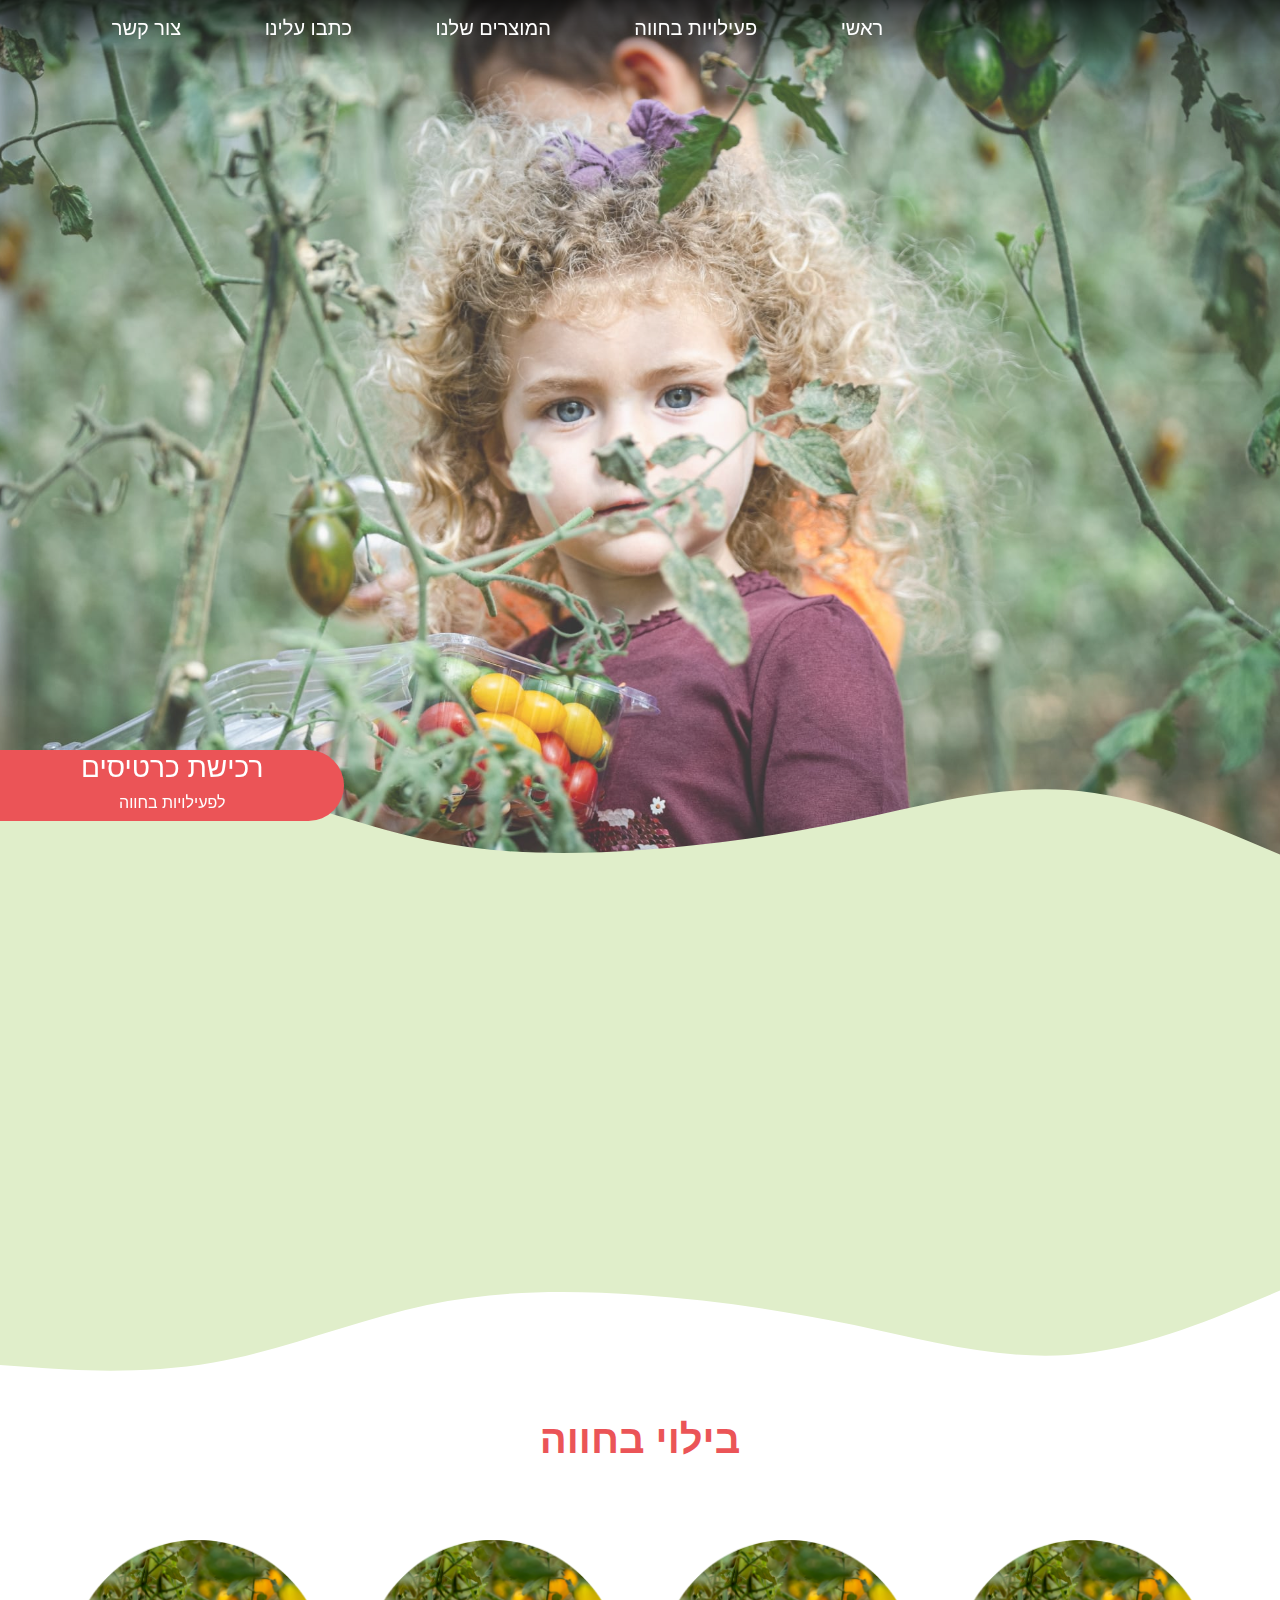
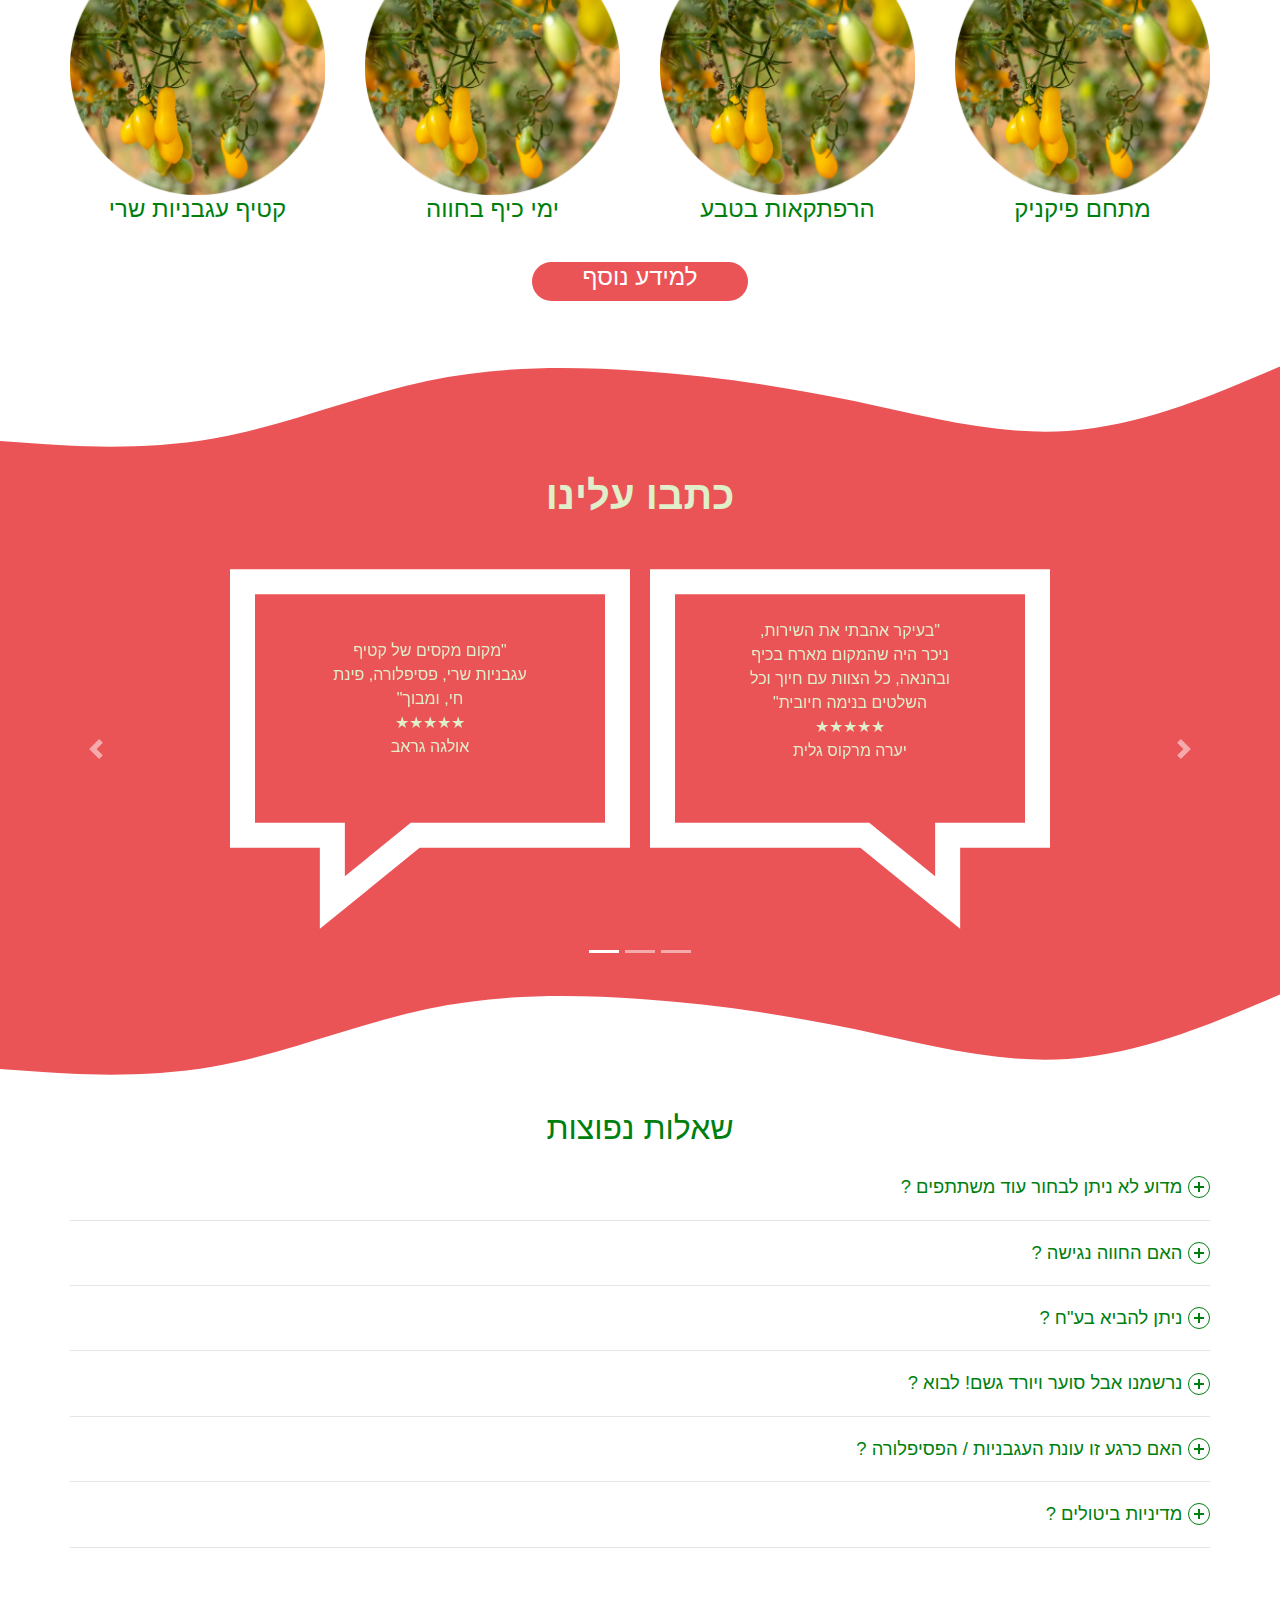
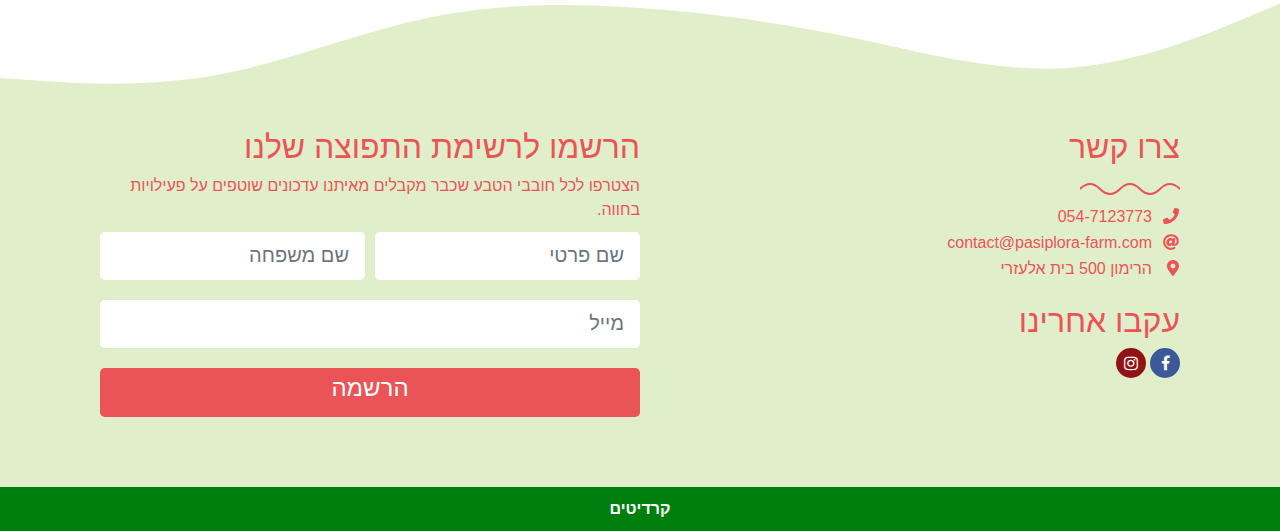
==== commit e3a4c60c: "Update index.html" ====
--- a/index.html
+++ b/index.html
@@ -15,9 +15,9 @@
     <section>
         <div id="carouselKenBurns" class="carousel slide carousel-fade kb-carousel" data-bs-ride="carousel">
             <div class="carousel-inner">
-                <div class="carousel-item active" data-bs-interval="3000" style="background-image: url('images/Carousel/01.jpg')"></div>
-                <div class="carousel-item" data-bs-interval="3000" style="background-image: url('images/Carousel/02.jpg')"></div>
-                <div class="carousel-item" data-bs-interval="3000" style="background-image: url('images/Carousel/03.jpg')"></div>
+                <div class="carousel-item active" data-bs-interval="3000" style="background-image: url('images/carousel/01.jpg')"></div>
+                <div class="carousel-item" data-bs-interval="3000" style="background-image: url('images/carousel/02.jpg')"></div>
+                <div class="carousel-item" data-bs-interval="3000" style="background-image: url('images/carousel/03.jpg')"></div>
             </div>
         </div>
         <nav class="navbar navbar-expand fixed-top">
